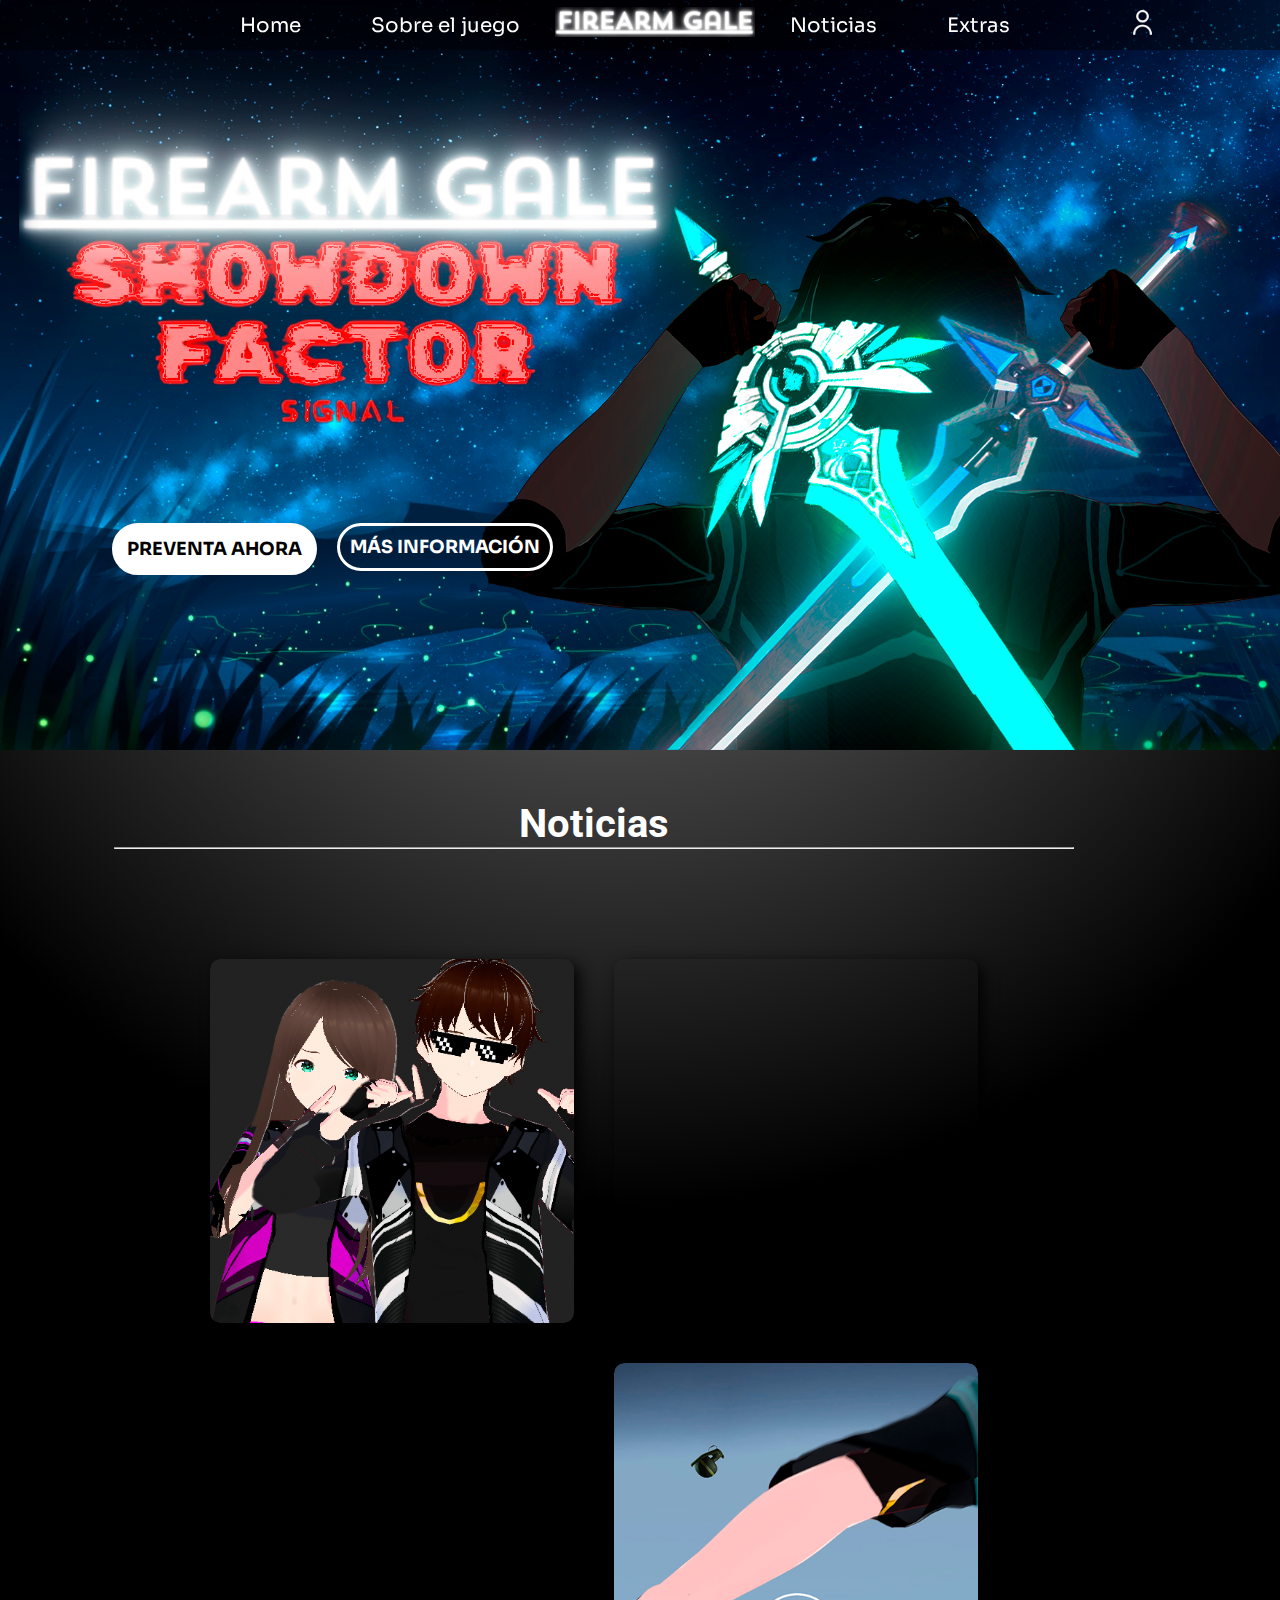
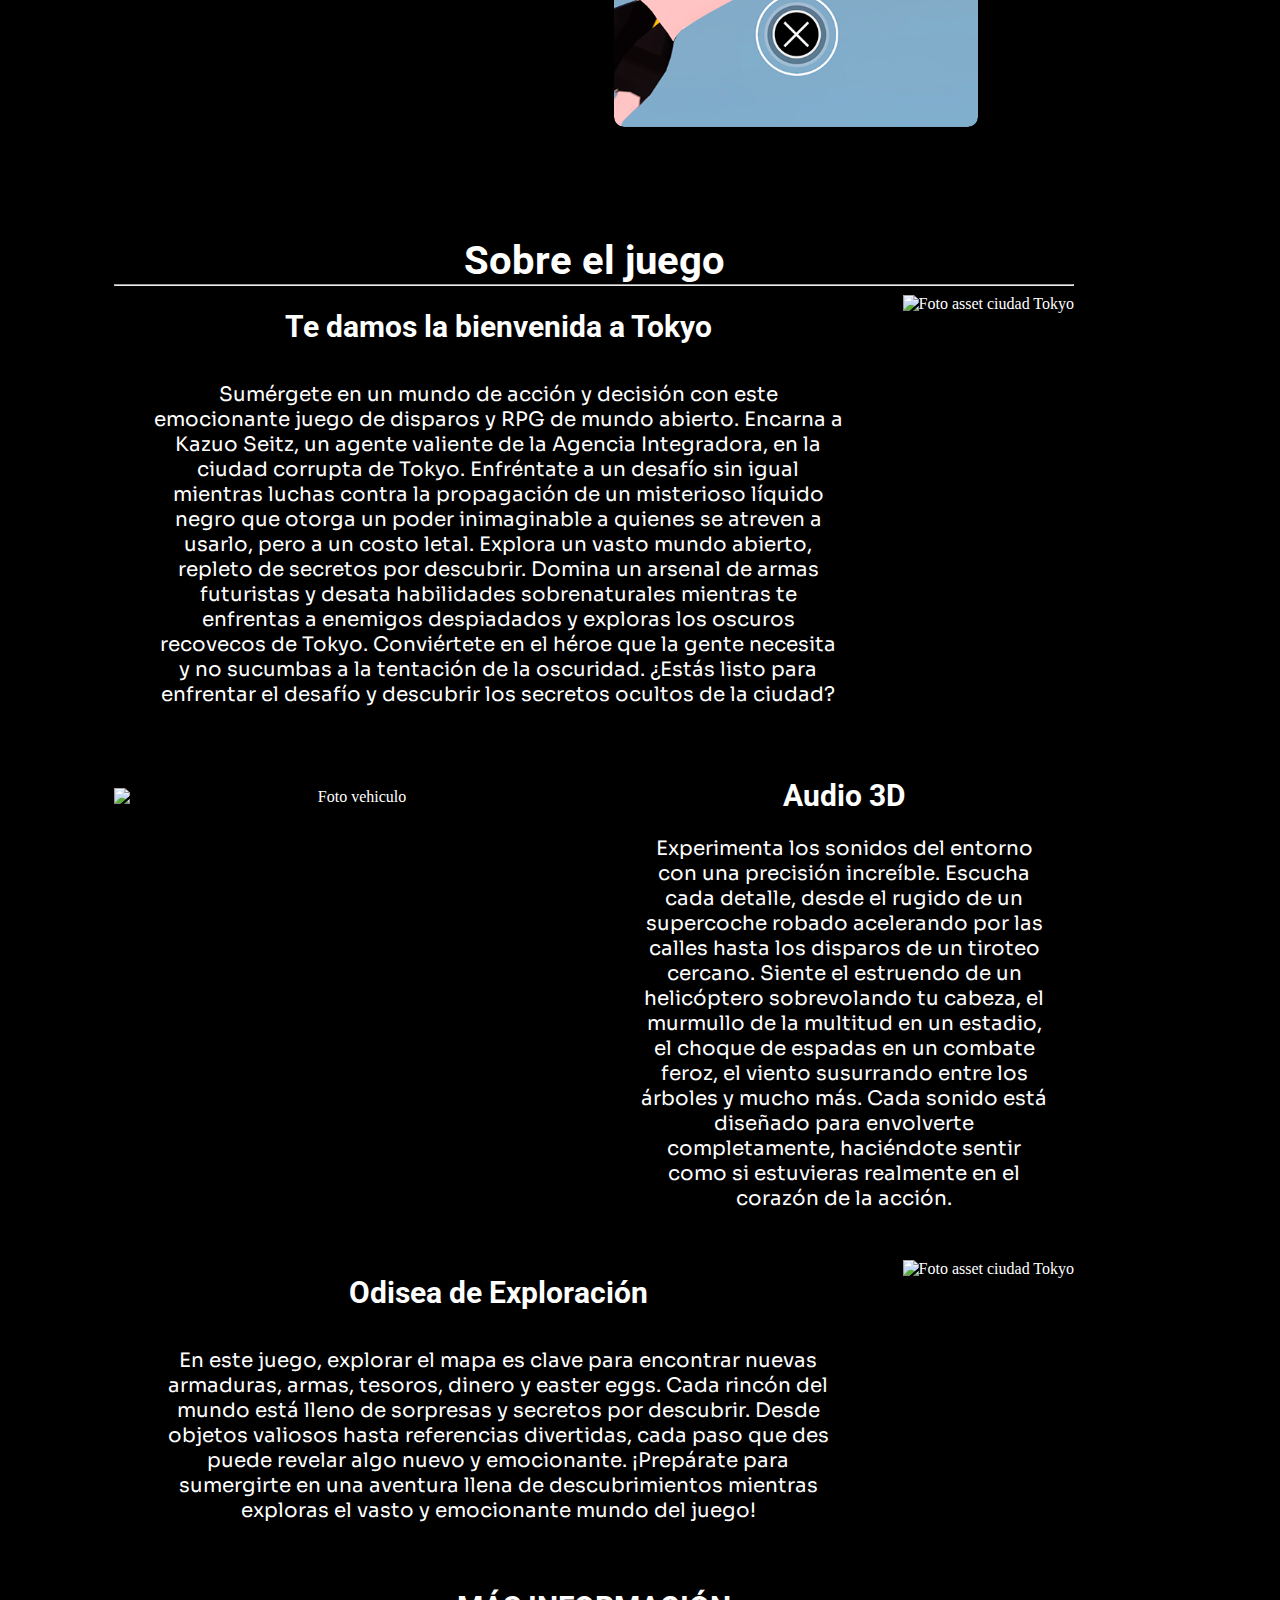
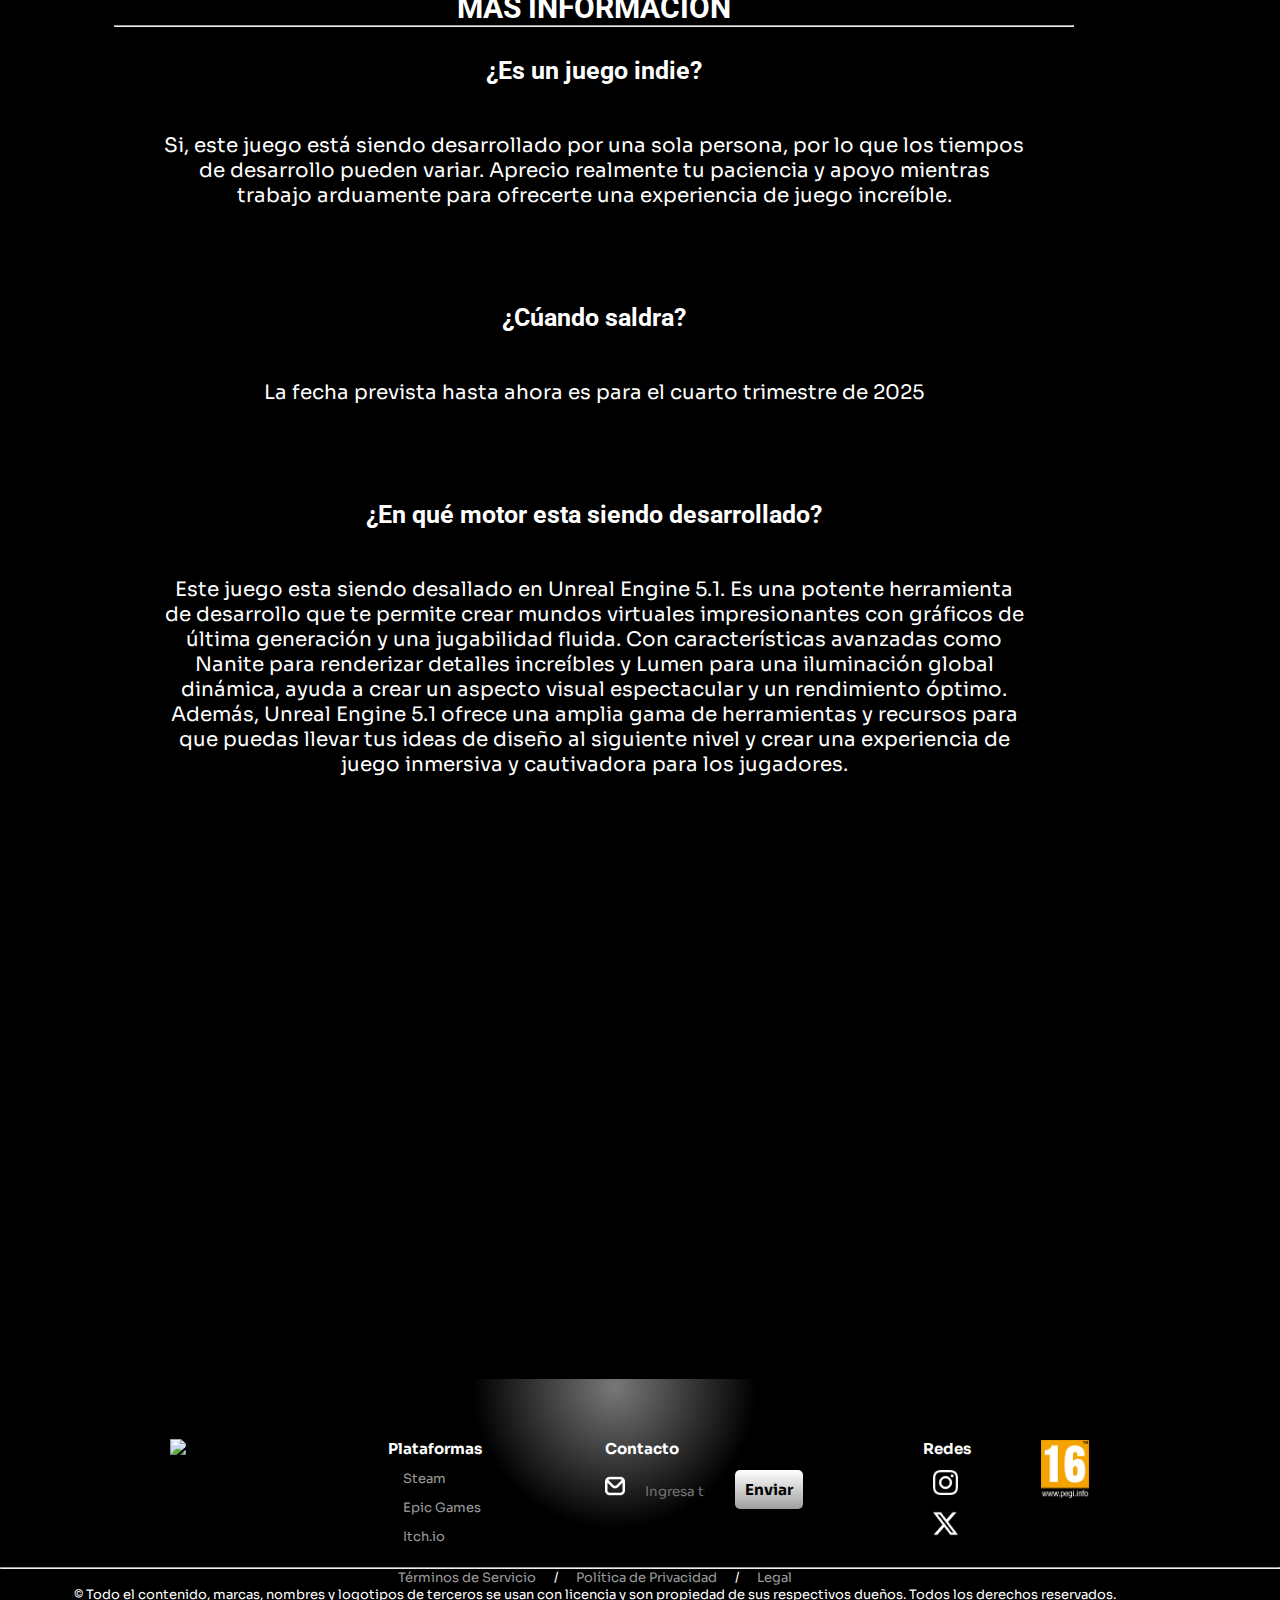
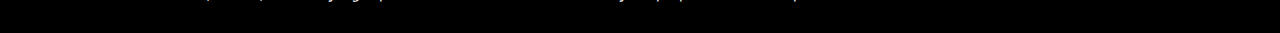
==== TP Proyecto propio/index.html @ e1cb28d4 "Solucion de errores 2" ====
<!DOCTYPE html>
<html lang="en">
<head>
    <meta charset="UTF-8">
    <meta name="viewport" content="width=device-width, initial-scale=1.0">
    <title>Home</title>
    <link rel="stylesheet" href="style.css">
    <script src="script.js"></script>
</head>
<body>
    <header>
        <nav>
            <ul id="navegacion">
                <li class="mid"><a href=index.html#Presentacion>Home</a></li>
                <li class="mid"><a href=index.html#About>Sobre el juego</a></li>
                <li><img id="logo" src="assets/images/logo.png" alt="Logo"></li>
                <li class="mid"><a href=index.html#noticias>Noticias</a></li>
                <li class="mid"><a href="extras.html" target="_blank">Extras</a></li>
                <li class="iconmid"><a href="login.html"><img class="icons" src="assets/images/iconos/usuario.png" alt=""></a></li>
            </ul>
        </nav>
    </header>
    <main>
        <section id="Presentacion">
            <ul id="DescargarMasinfo">
                <li><a id="Descargar" href="" >PREVENTA AHORA</a></li>
                <li><a id="Masinfo" href="#moreinfo" >MÁS INFORMACIÓN</a></li>
            </ul>
        </section>
        <section id="noticias">
            <div>
                <h2>Noticias</h2>
                <hr>
                <div id="contenedorNoticias">
                    <div class="borde">
                        <div class="area_noticia">
                            <article class="tarjeta">
                                <img class="imagennoticia" src="/TP Proyecto propio/assets/images/a2.jpg" alt="">
                                <div class="overlay">
                                    <h6 class ="fecha">Fecha: 18/06/2024</h6>
                                    <h4>PREVENTA ACTIVA</h4>
                                    <p class="parrafonoticia">¡La preventa ya está activa! Al reservar, obtienes trajes (Para ti y para tu compañera) y emotes exclusivos que solo estarán disponibles en esta fase. Además, podrás jugar una semana antes del lanzamiento oficial del juego y disfrutar del modo online una semana antes que todos. ¡No te pierdas esta oportunidad única!</p>
                                </div>
                            </article>
                            <article class="tarjeta">
                                <img class="imagennoticia" src="https://dev.epicgames.com/community/api/documentation/image/meta_tag?path=en-us/uefn/launching-in-unreal-editor-for-fortnite&application_version=1.0" alt="">
                                <div class="overlay">
                                    <h6 class ="fecha">Fecha: 15/01/2024</h6>
                                    <h4>Corrección de Bugs</h4>
                                    <p class="parrafonoticia">Problema al Esconderse: Se solucionó un error que impedía apuntar y disparar mientras el personaje estaba escondido.</p>
                                </div>
                            </article>
                            <article class="tarjeta">
                                <img class="imagennoticia" src="https://dev.epicgames.com/community/api/documentation/image/meta_tag?path=en-us/uefn/launching-in-unreal-editor-for-fortnite&application_version=1.0" alt="">
                                <div class="overlay">
                                    <h6 class ="fecha">Fecha: 15/01/2024</h6>
                                    <h4>Corrección de Bugs</h4>
                                    <p class="parrafonoticia">Animaciones al Colgarse: Se corrigió un problema en las animaciones que ocurría cuando el personaje intentaba colgarse de una barra, asegurando que ahora se agarre correctamente.</p>
                                </div>
                            </article>
                            <article class="tarjeta">
                                <img class="imagennoticia" src="/TP Proyecto propio/assets/images/a1.jpg" alt="">
                                <div class="overlay">
                                    <h6 class ="fecha">Fecha: 25/10/2023</h6>
                                    <h4>Introducción de Quick Time Events</h4>
                                    <p class="parrafonoticia">Se incorporo el sistema de Quick Time Events (QTE). Este nuevo sistema desafiará a los jugadores a reaccionar rápidamente a eventos en pantalla, proporcionando una experiencia más dinámica y emocionante</p>
                                </div>
                            </article>
                        </div>
                    </div>
                </div>
            </div>
        </section>
        <section id="About">
            <h2>Sobre el juego</h2>
            <hr>
            <div class="infojuego">
                <img class="imgabout" src="/assets/images/ciudad 1.jpg" alt="Foto asset ciudad Tokyo">
                <div class="textabout">
                    <h3>Te damos la bienvenida a Tokyo</h3>
                    <p class="parrafoabout">Sumérgete en un mundo de acción y decisión con este emocionante juego de disparos y RPG de mundo abierto. 
                        Encarna a Kazuo Seitz, un agente valiente de la Agencia Integradora, en la ciudad corrupta de Tokyo.
                        Enfréntate a un desafío sin igual mientras luchas contra la propagación de un misterioso líquido negro que otorga un poder inimaginable a quienes se atreven a usarlo, pero a un costo letal. Explora un vasto mundo abierto, repleto de secretos por descubrir.
                        Domina un arsenal de armas futuristas y desata habilidades sobrenaturales mientras te enfrentas a enemigos despiadados y exploras los oscuros recovecos de Tokyo.
                        Conviértete en el héroe que la gente necesita y no sucumbas a la tentación de la oscuridad. ¿Estás listo para enfrentar el desafío y descubrir los secretos ocultos de la ciudad?</p>
                </div>
            </div>
            <br>
            <div class="infojuego">
                <img class="imgabout2" src="/assets/images/vehiculo.png" alt="Foto vehiculo">
                <div class="textabout2">
                    <h3>Audio 3D</h3>
                    <p class="parrafoabout2">Experimenta los sonidos del entorno con una precisión increíble. Escucha cada detalle, desde el rugido de un 
                        supercoche robado acelerando por las calles hasta los disparos de un tiroteo cercano. Siente el estruendo de un helicóptero 
                        sobrevolando tu cabeza, el murmullo de la multitud en un estadio, el choque de espadas en un combate feroz, el viento susurrando 
                        entre los árboles y mucho más. Cada sonido está diseñado para envolverte completamente, haciéndote sentir como si estuvieras 
                        realmente en el corazón de la acción.
                    </p>
                </div>
            </div>
            <br>
            <div class="infojuego">
                <img class="imgabout" src="/assets/images/ciudad 3.jpg" alt="Foto asset ciudad Tokyo">
                <div class="textabout">
                    <h3>Odisea de Exploración</h3>
                    <p class="parrafoabout">En este juego, explorar el mapa es clave para encontrar nuevas armaduras, armas, tesoros, dinero y easter eggs. 
                        Cada rincón del mundo está lleno de sorpresas y secretos por descubrir. Desde objetos valiosos hasta referencias divertidas, cada 
                        paso que des puede revelar algo nuevo y emocionante. ¡Prepárate para sumergirte en una aventura llena de descubrimientos mientras 
                        exploras el vasto y emocionante mundo del juego!</p>
                </div>
            </div>

            <div id="moreinfo">
                <h3>MÁS INFORMACIÓN</h3>
                <hr>
                <h4 class="h4about">¿Es un juego indie?</h4>
                <p class="parrafoabout">Si, este juego está siendo desarrollado por una sola persona, por lo que los tiempos de desarrollo pueden variar. 
                    Aprecio realmente tu paciencia y apoyo mientras trabajo arduamente para ofrecerte una experiencia de juego increíble.</p>
                <br>
                <h4 class="h4about">¿Cúando saldra?</h4>
                <p class="parrafoabout">La fecha prevista hasta ahora es para el cuarto trimestre de 2025</p>
                <br>
                <h4 class="h4about">¿En qué motor esta siendo desarrollado?</h4>
                <p class="parrafoabout">Este juego esta siendo desallado en Unreal Engine 5.1. Es una potente herramienta de desarrollo que 
                    te permite crear mundos virtuales impresionantes con gráficos de última generación y una jugabilidad fluida. Con características 
                    avanzadas como Nanite para renderizar detalles increíbles y Lumen para una iluminación global dinámica, ayuda a crear 
                    un aspecto visual espectacular y un rendimiento óptimo. Además, Unreal Engine 5.1 ofrece una amplia gama de herramientas y 
                    recursos para que puedas llevar tus ideas de diseño al siguiente nivel y crear una experiencia de juego inmersiva y cautivadora 
                    para los jugadores.
                </p>
                <iframe width="1000" height="500" src="https://www.youtube.com/embed/TBtTIaq_4AE?si=KAbHtKYn0ULtM_JH" title="YouTube video player" frameborder="0" allow="accelerometer; autoplay; clipboard-write; encrypted-media; gyroscope; picture-in-picture; web-share" referrerpolicy="strict-origin-when-cross-origin" allowfullscreen></iframe>
            </div>
        </section>
    </main>
    
    <footer>
        <div class="fila">
            <div class="col">
                <img src="assets/images/logo2.png" id="logofoot">
            </div>
            <div class="col">                
                <ul id="plataformasfooter">
                    <li class="plataformas"><h5>Plataformas</h5></li>
                    <li class="plataformas"><a class="Tf" href="">Steam</a></li>
                    <li class="plataformas"><a class="Tf" href="">Epic Games</a></li>
                    <li class="plataformas"><a class="Tf" href="">Itch.io</a></li>
                </ul>
            </div>
            <div class="col">
                <h5>Contacto</h5>
                <form id="contacto">
                    <img class="iconemail" src="assets/images/iconos/envelope.png" alt="">
                    <input type="email" id="emailfooter" placeholder="Ingresa tu correo">
                    <button type="submit">Enviar</button>
                </form>
            </div>
            <div class="col">
                <ul id="colredes">
                    <li class="redes"><h5>Redes</h5></li>
                    <li class="redes"><a class="linkRed" target="_blank" href="https://www.instagram.com/firearmshowdownfactor/"><img class="icons" src="assets/images/iconos/instagram.png" alt=""></a></li>
                    <li class="redes"><a class="linkRed" target="_blank" href="https://x.com/FirearmSFactor"><img class="icons" src="assets/images/iconos/twitter-alt.png" alt=""></a></li>
                </ul>
            </div>
            <div class="col">
                <img src="assets/images/PEGI_16.png" id="pegi">
            </div>
        </div>
        <hr>
        <div id="copyright">
            <p><a class="TC" href="">Términos de Servicio</a> / <a class="TC" href="">Política de Privacidad</a> / <a class="TC" href="">Legal</a></p>
            <p>© Todo el contenido, marcas, nombres y logotipos de terceros se usan con licencia y son propiedad de sus respectivos dueños. Todos los derechos reservados.</p>
        </div>
    </footer>
</body>
</html>
---- TP Proyecto propio/style.css ----
/* Index */

@import url('https://fonts.googleapis.com/css2?family=Sora:wght@100..800&display=swap');
@import url('https://fonts.googleapis.com/css2?family=Roboto:ital,wght@0,100;0,300;0,400;0,500;0,700;0,900;1,100;1,300;1,400;1,500;1,700;1,900&display=swap');

*{
    margin: 0;
    padding: 0;
    box-sizing: border-box;
}

header {
    width: 100%;
    height: 50px;
    background-color: rgba(0, 0, 0, 0.447);
    top: 0;
    left: 0;
    justify-content: center;
    align-items: center;
    position: fixed;
    display: flex;
    z-index: 100000;
}

body {
    background-color: black;
}

main {
    background: radial-gradient(circle at 48% 8%, rgb(120, 120, 120) 0%, rgba(0, 0, 0, 0.5) 20%);
}

footer {
    width: 100%;
    position: absolute;
    bottom: 1;
    left: 0;
    background: radial-gradient(circle at 48% 3%, rgb(120, 120, 120) 0%, rgb(0, 0, 0) 20%);
    color: white;
    padding: 50px 0px 30px 0px;
    font-size: 13px;
    font-family: "Sora", sans-serif;
}

nav {
    color: white;
    font-size: 20px;
    font-family: "Sora", sans-serif;
    display: flex;
    position: absolute;
    left: 16%;
}

a {
    color: white;
    text-decoration: none;
    margin: 0 15px;
}

header.scrolled {
    border-bottom: 2px solid white; /* Línea blanca que aparece al hacer scroll */
}

h2 {
    color: white;
    text-align: Center;
    font-size: 40px;
    font-family: "Roboto", sans-serif;
}

h3 {
    color: white;
    font-size: 30px;
    text-align: Center;
    font-family: "Roboto", sans-serif;
    margin-top: 3%;
}

h4 {
    color: white;
    text-align: Center;
    font-family: "Roboto", sans-serif;
    margin-top: 3%;
    font-size: 20px;
}

h5 {
    font-size: 15px;
}

h6 {
    color: white;
    text-align: left;
    padding-left: 17%;
    margin: 10px 0;
}

.h4about {
    color: white;
    text-align: Center;
    font-family: "Roboto", sans-serif;
    margin-top: 3%;
    font-size: 25px;
}

#navegacion {
    list-style: none;
    display: flex;
    justify-content: center;
    align-items: center;
}

#Presentacion {
    background-image: url(assets/images/portada.png);
    background-size: cover;
    background-position: center;
    background-repeat: no-repeat;
    width: 100%;
    height: 750px;
    display: flex;
    justify-content: center;
    align-items: center;
    position: relative;
}

#DescargarMasinfo {
    list-style: none;
    position: absolute;
    bottom: 22%;
    left: 8%;
    display: flex;
}

#Descargar, #Masinfo {
    display: block;
    text-decoration: none;
    border-radius: 35px;
    padding: 13px 10px;
    font-size: 18px;
    font-weight: bold;
    font-family: "Sora", sans-serif;
}

#Descargar {
    color: black;
    background: white;
    border: white solid 5px;
}

#Masinfo {
    color: rgb(255, 255, 255);
    border: white solid 3px;
}

#ContenedorDeNoticias {
    overflow: auto;
    background-color: rgba(0, 0, 0, 0);
    display: flex;
    justify-content: center;
    align-items: center;
}

#noticias, #About {
    padding-left: 5%;
    width: 80%;
    margin: 50px;
    height: auto;
    color: white;
    text-align: center;
}

#selecfooter {
    display: flex;
    width: 100%;
    height: 30%;
    justify-content: center;
    margin-top: 3%;
}

#redes {
    width: 40%;
    display: flex;
    flex-direction: column;
}

#copyright {
    width: 90%;
    padding-left: 3%;
    text-align: center;
}

#textocopyright {
    color: rgba(255, 255, 255, 0.615);
    font-size: 13px;
    font-family: "Sora", sans-serif;
    text-align: center;
}

#logo {
    width: 200px;
    height: auto;
    margin: 0 auto;
}

#pegi {
    width: 50px;
    height: auto;
    margin: 0 auto;
}

#logofoot  {
    width: 150px;
    height: auto;
}

#contacto {
    display: flex;
    align-items: center;
    justify-content: space-between;
    border-bottom: 1x solid white;
    margin-bottom: 30px;
}

#emailfooter {
    background: none;
    border: none;
    outline: none;
    color: white;
}

#colredes {
    margin-left: 100px;
}

.Iconsheader {
    text-decoration: none;
}

.infojuego {
    display: grid;
    grid-template-columns: repeat(auto-fit, minmax(50%, 1fr));
    gap: 20px;
}

.mid:hover {
    font-weight: bold;
}

.linkRed {
    margin: 10px;
}

.TC, .Tf {
    text-decoration: none;
    color: white;
    color: rgba(255, 255, 255, 0.615);
}

.fecha{
    font-family: "Sora", sans-serif;
    font-size: 13px;
    padding-left: 10px;
}

.imgabout {
    margin-top: 5%;
    width: 100%;
    height: auto;
    grid-column: 2;
    grid-row: 1;
}

.textabout {
    display: grid;
    justify-items: center; /* Centrar todos los elementos horizontalmente */
    align-items: center;   /* Centrar todos los elementos verticalmente */
    grid-column: 1;
    grid-row: 1;
}

.parrafoabout{
    color: white;
    font-size: 20px;
    font-family: "Sora", sans-serif;
    padding: 5%;
}

.imgabout2 {
    margin-top: 5%;
    width: 100%;
    height: auto;
    grid-column: 1;
    grid-row: 1;
}

.textabout2 {
    grid-column: 2;
    grid-row: 1;
}

.parrafoabout2 {
    color: white;
    font-size: 20px;
    font-family: "Sora", sans-serif;
    padding: 5%;
    grid-column: 2;
    grid-row: 1;
}

.icons {
    width: 25px;
}

.icons:hover {
    width: 27px;
}

.Iconsheader {
    display: flex;
    position: absolute;
    left: 110%;
    margin-top: 1%;
}   

.plataformas , .redes {
    list-style: none;
    margin-bottom: 12px;
}

.fila {
    width: 85%;
    margin-left: 160px;
    display: flex;
    justify-content: center;
    align-items: space-between;
}

.col {
    flex-basis: 25%;
    padding: 10px;
    align-items: center; /* Alinea los elementos al centro si es necesario */
}

.iconemail {
    width: 20px;
    height: auto;
}

.mid , .iconmid , #Descargar , #Masinfo  {
    display: inline-block;
    margin: 10px;
    padding: 10px;
}

.iconmid {
    margin-left: 60px;
}

/* Login */

label,input{
    display: inline-block;
    width: 90%;
    height: auto;
    font-family: "Sora", sans-serif;
    background-color: rgba(0, 0, 0, 0);
}

input{
    border: 2px solid white;
    border-radius: 5px;
    margin-top: 5%;
    width: 100%;
    height: 40px;
    color: white;
    padding-left: 10%;
}

button{
    width: 70%;
    margin-top: 6%;
    margin-bottom: 3%;
    font-family: "Sora", sans-serif;
    font-size: 15px;
    font-weight: bold;
    background: linear-gradient(rgb(255, 255, 255), rgba(255, 255, 255, 0.629));
    border: none;
    border-radius: 5px;
    padding: 10px;
    margin-left: 15%;
}

#boton {
    display: flex;
    justify-content: center;
    align-items: center;
}

#Usu, #Email, #Contra, #NombreApellido {
    padding-bottom: 7%;
}

#fondologin{
    background-color: rgba(0, 0, 0, 0.384);
    margin-top: 3%;
    width: 50%;
    height: 600px;
    max-height: 870px;
    color: white;
    font-family: "Sora", sans-serif;
    font-size: 20px;
    display: flex;
    flex-direction: column;
    align-items: center;
    justify-content: center;
}

#ErrorUsuario , #ErrorContrasenia,  #ErrorEmail , #ErrorName {
    color: red;
    font-size: 13px;
    display: none;
    margin: 10px;
}

#formulario{    
    width: 60%;
    height: auto;
    padding-bottom: 30px;
    margin: 20px;
}

#Mainlogin {
    background-image: url(assets/images/fondo.png);
    background-size: cover;
    background-position: center;
    background-repeat: no-repeat;
    width: auto;
    height: 700px;
    justify-content: center;
    align-items: center;
    position: relative;
}

.OpcionesIS {
    display: inline-block;
    margin: 3%;
    font-size: 15px;
    justify-content: center;
}

/* Registrarse */

#MainRegister {
    background-image: url(assets/images/fondo.png);
    background-size: cover;
    background-position: center;
    background-repeat: no-repeat;
    width: auto;
    max-height: 860px;
    justify-content: center;
    align-items: center;
    position: relative;
}

#fondoRegistro {
    background-color: rgba(0, 0, 0, 0.547);
    margin-top: 3%;
    width: 50%;
    height: 860px;
    color: white;
    font-family: "Sora", sans-serif;
    font-size: 20px;
    display: flex;
    flex-direction: column;
    align-items: center;
    justify-content: center;
}


/* Extra */

#Presentacion2 {
    background-image: url(/TP\ Proyecto\ propio/assets/images/probar.jpg);
    background-size: cover;
    background-position: center;
    background-repeat: no-repeat;
    width: auto;
    height: 750px;
    display: flex;
    justify-content: center;
    align-items: center;
    position: relative;
}




/* Noticias */

.borde{
    padding: 10px 10%;
}

#contenedorNoticias{
    padding: 50px 0;
}

.area_noticia{
    display: grid;
    grid-template-columns: repeat(auto-fit, minmax(250px, 1fr));
    grid-gap: 40px;
    margin-top: 50px;
}

.tarjeta {
	border-radius: 10px;
	position: relative;
	overflow: hidden;
	box-shadow: 5px 5px 15px rgba(0,0,0,0.9);
}

.imagennoticia{
    width: 100%;
    border-radius: 10px;
    display: block;
    transition: transform 0.5s;
}

.parrafonoticia{
    color: white;
    font-size: 20px;
    font-family: "Sora", sans-serif;
    padding-top: 10px;
}

.overlay {
	width: 100%;
	height: 0;
	background: linear-gradient(transparent,#1c1c1c 58%);
	border-radius: 10px;
	position: absolute;
	left: 0;
	bottom: 0;
	overflow: hidden;
	display: flex;
	align-items: center;
	justify-content: center;
	flex-direction: column;
	padding: 0 40px;
	text-align: center;
	font-size: 14px;
	transition: height 0.5s;
    backdrop-filter: blur(10px);
}

.tarjeta:hover img{
    transform: scale(1.1);
}

.tarjeta:hover .overlay{
    height: 100%;
}
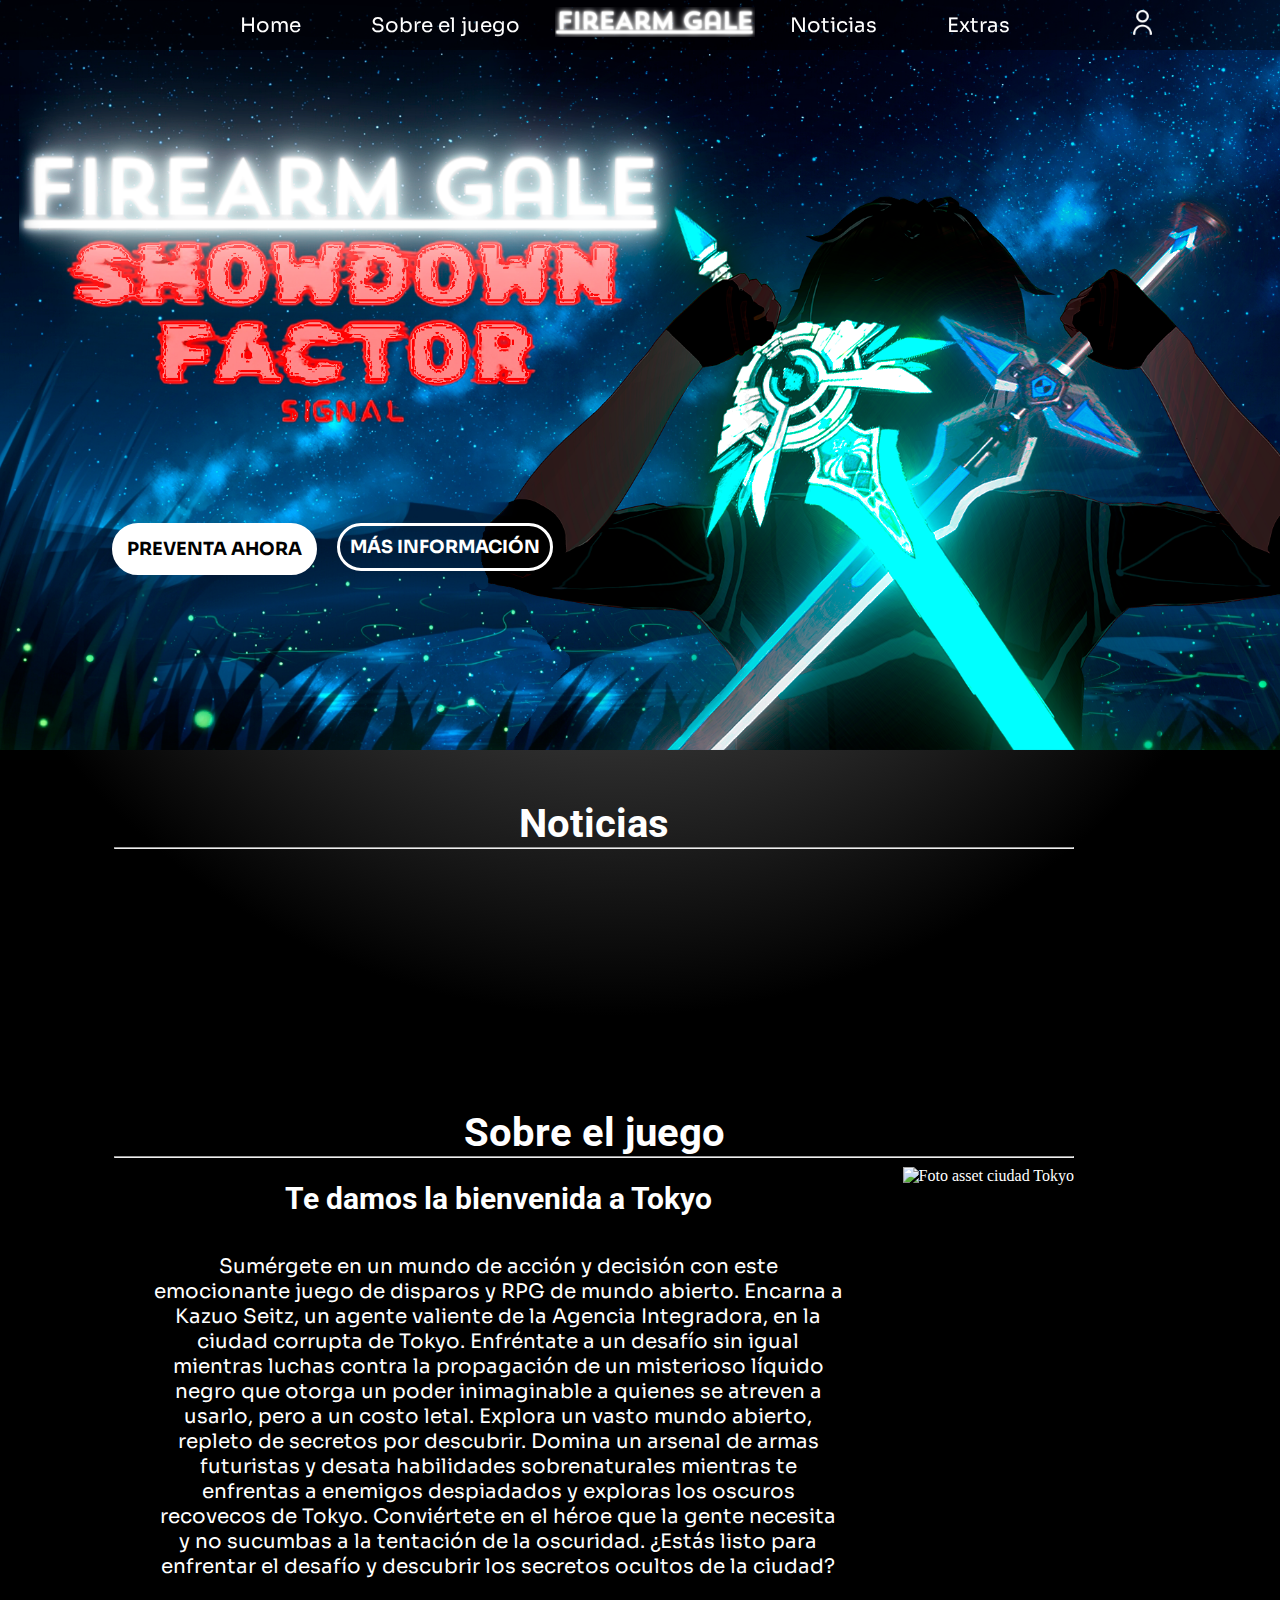
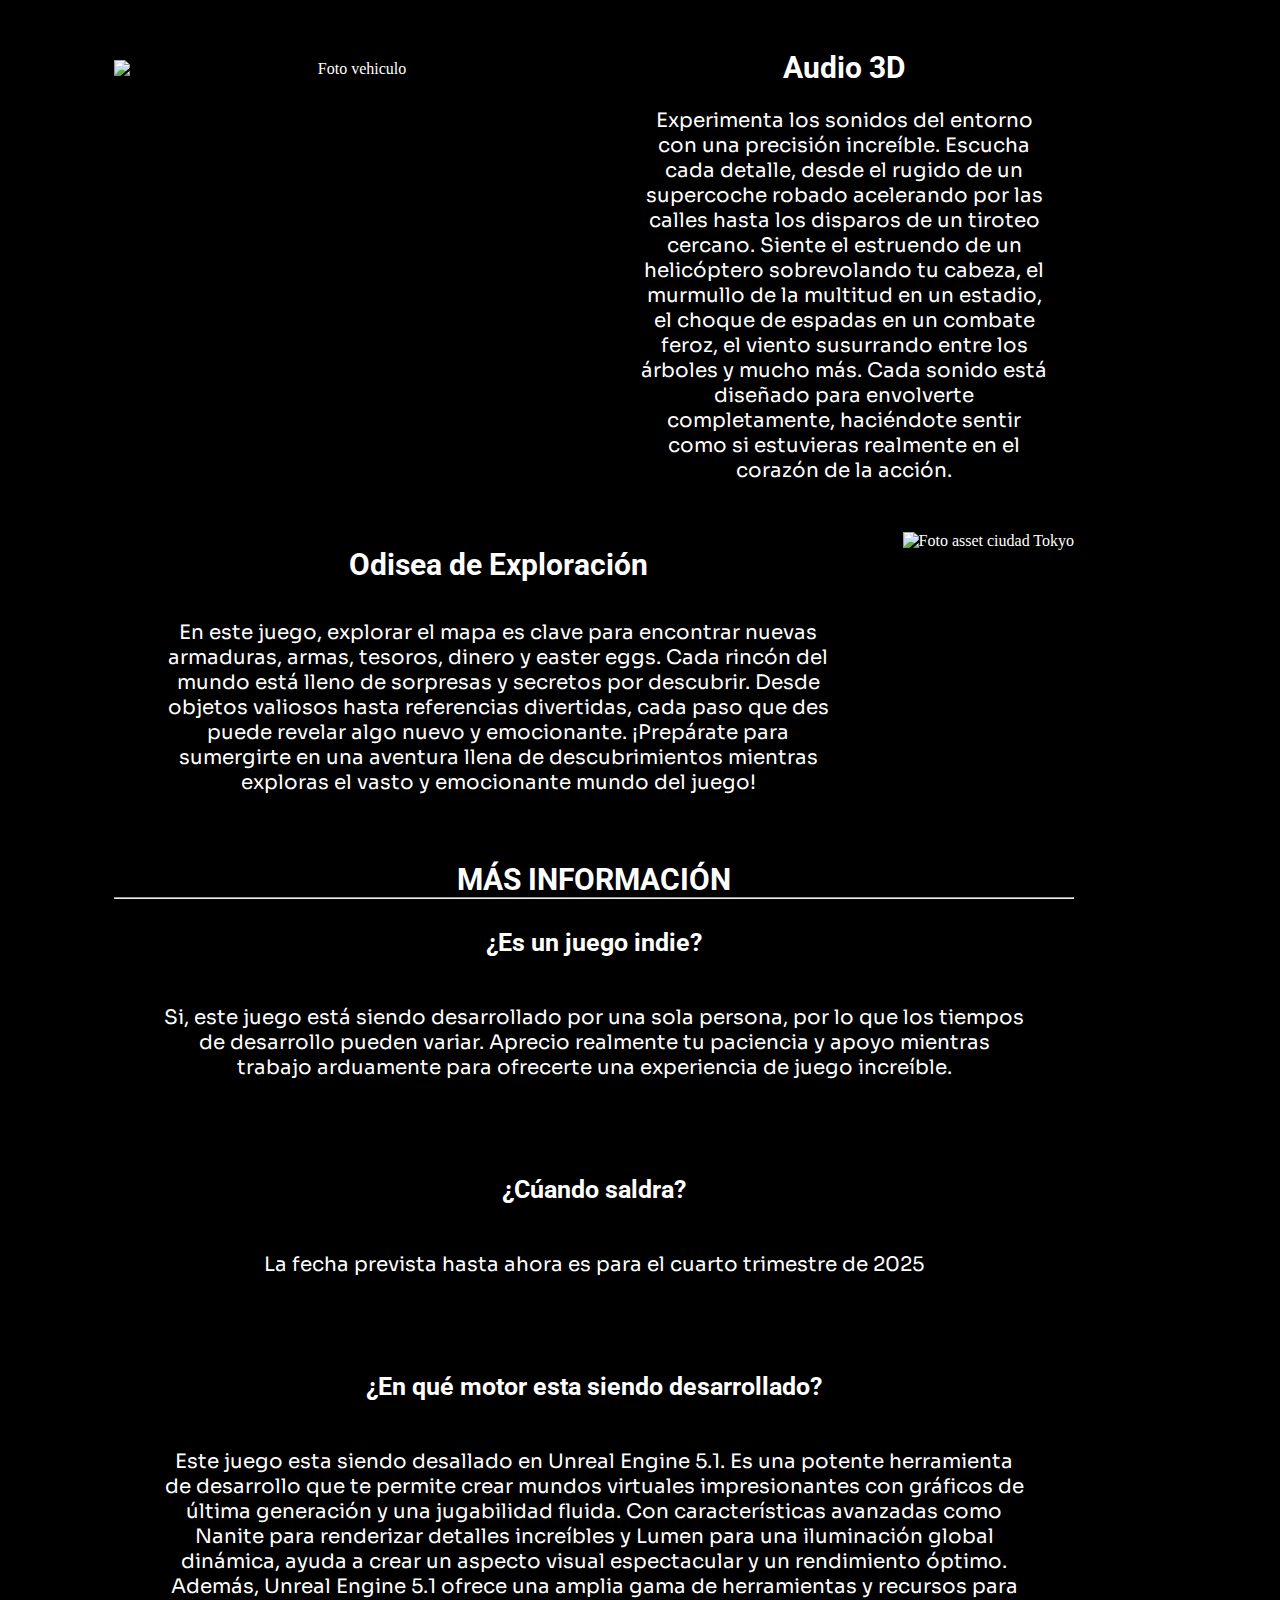
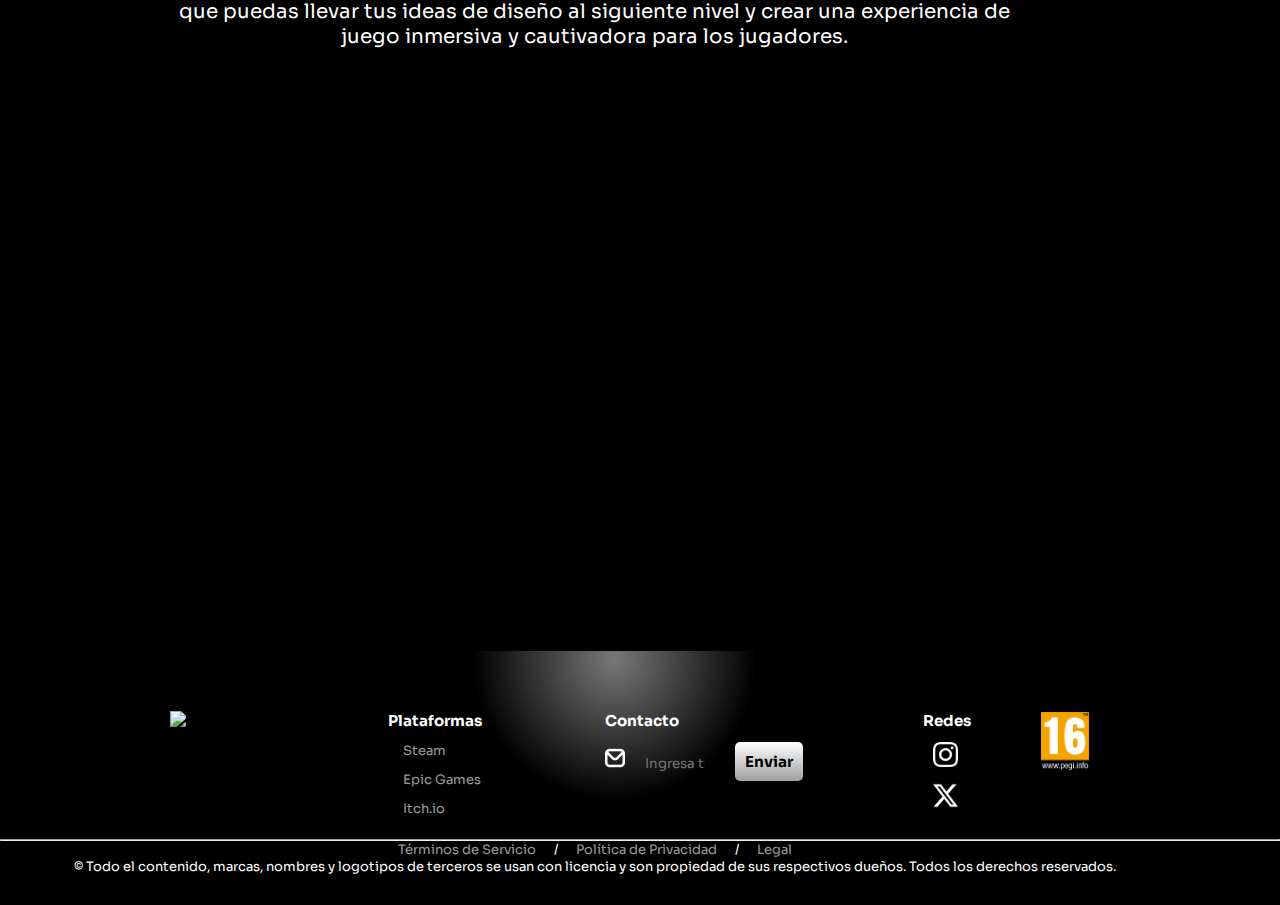
==== commit 295d6fe4: "Solucion de errores 3" ====
--- a/TP Proyecto propio/index.html
+++ b/TP Proyecto propio/index.html
@@ -35,7 +35,7 @@
                     <div class="borde">
                         <div class="area_noticia">
                             <article class="tarjeta">
-                                <img class="imagennoticia" src="/TP Proyecto propio/assets/images/a2.jpg" alt="">
+                                <img class="imagennoticia" src="/assets/images/a2.jpg" alt="">
                                 <div class="overlay">
                                     <h6 class ="fecha">Fecha: 18/06/2024</h6>
                                     <h4>PREVENTA ACTIVA</h4>
@@ -59,7 +59,7 @@
                                 </div>
                             </article>
                             <article class="tarjeta">
-                                <img class="imagennoticia" src="/TP Proyecto propio/assets/images/a1.jpg" alt="">
+                                <img class="imagennoticia" src="/assets/images/a1.jpg" alt="">
                                 <div class="overlay">
                                     <h6 class ="fecha">Fecha: 25/10/2023</h6>
                                     <h4>Introducción de Quick Time Events</h4>
--- a/TP Proyecto propio/style.css
+++ b/TP Proyecto propio/style.css
@@ -480,7 +480,7 @@
 /* Extra */
 
 #Presentacion2 {
-    background-image: url(/TP\ Proyecto\ propio/assets/images/probar.jpg);
+    background-image: url(/assets/images/probar.jpg);
     background-size: cover;
     background-position: center;
     background-repeat: no-repeat;
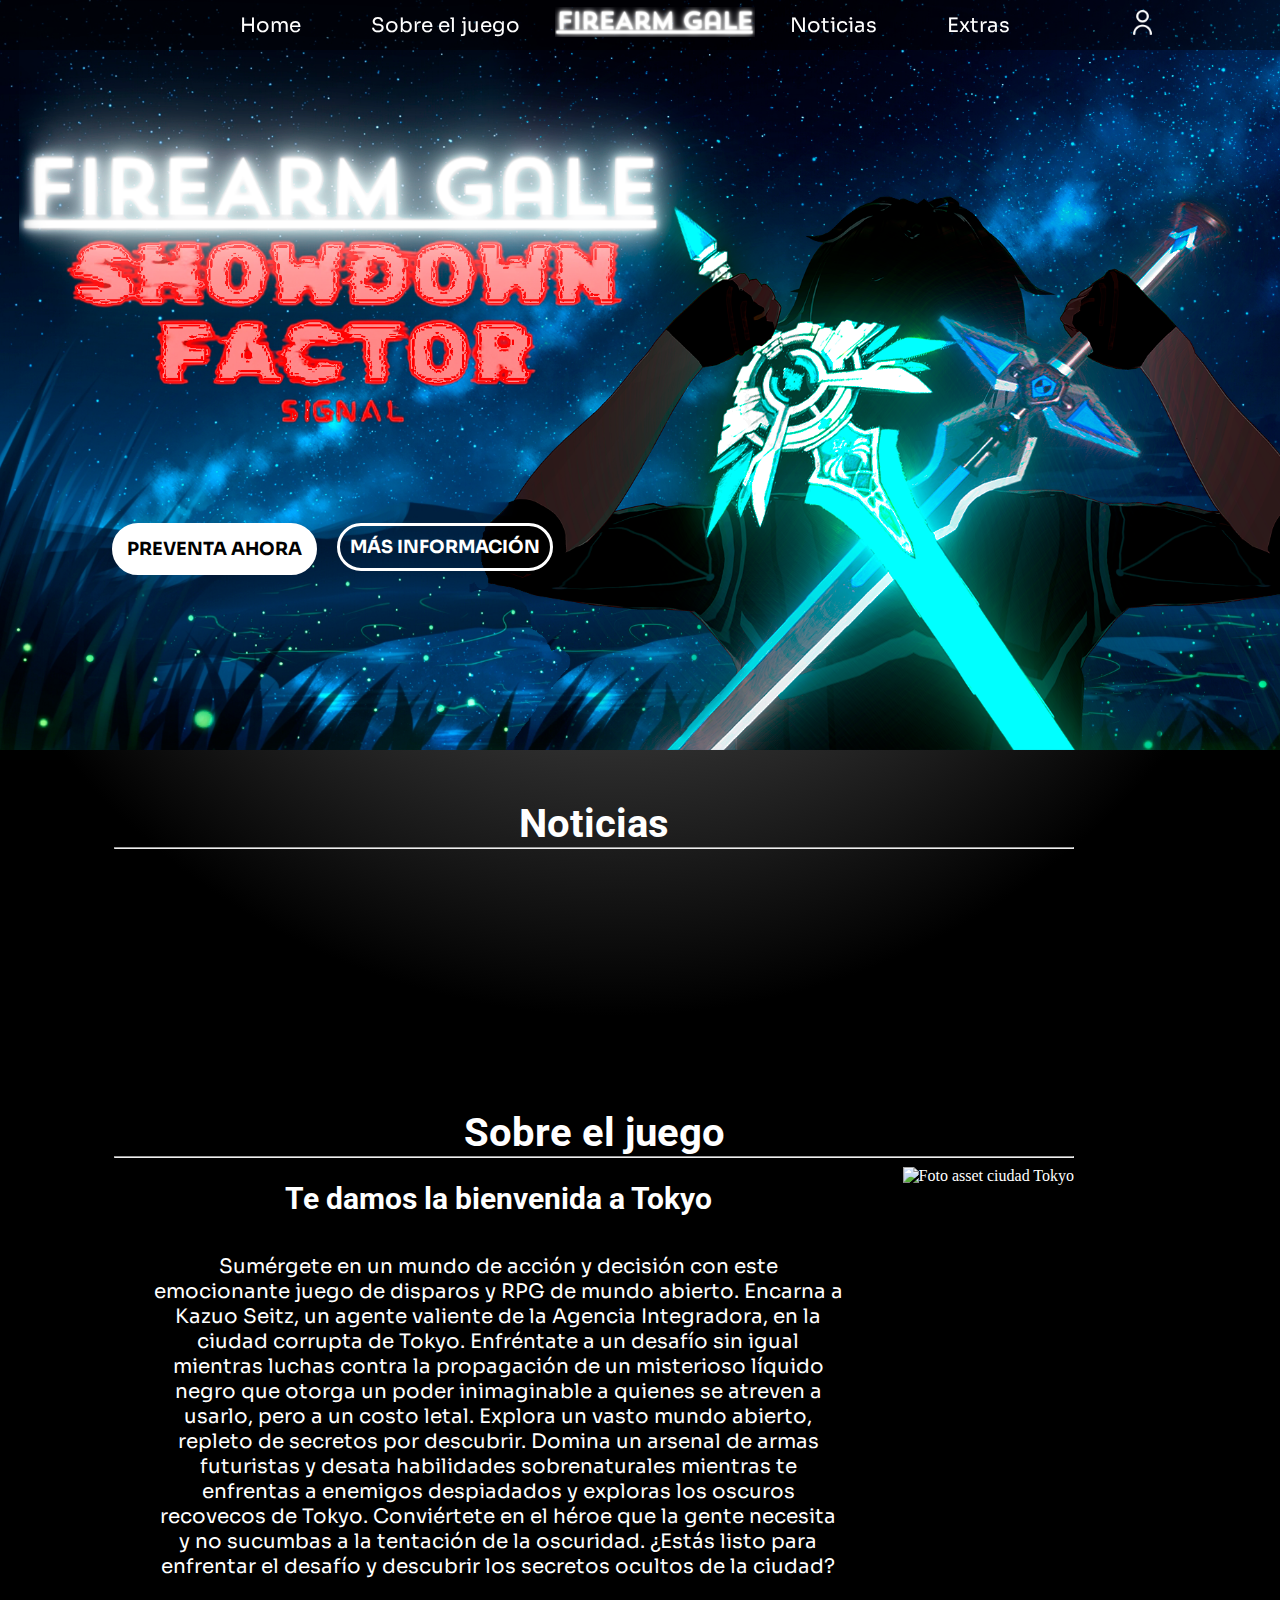
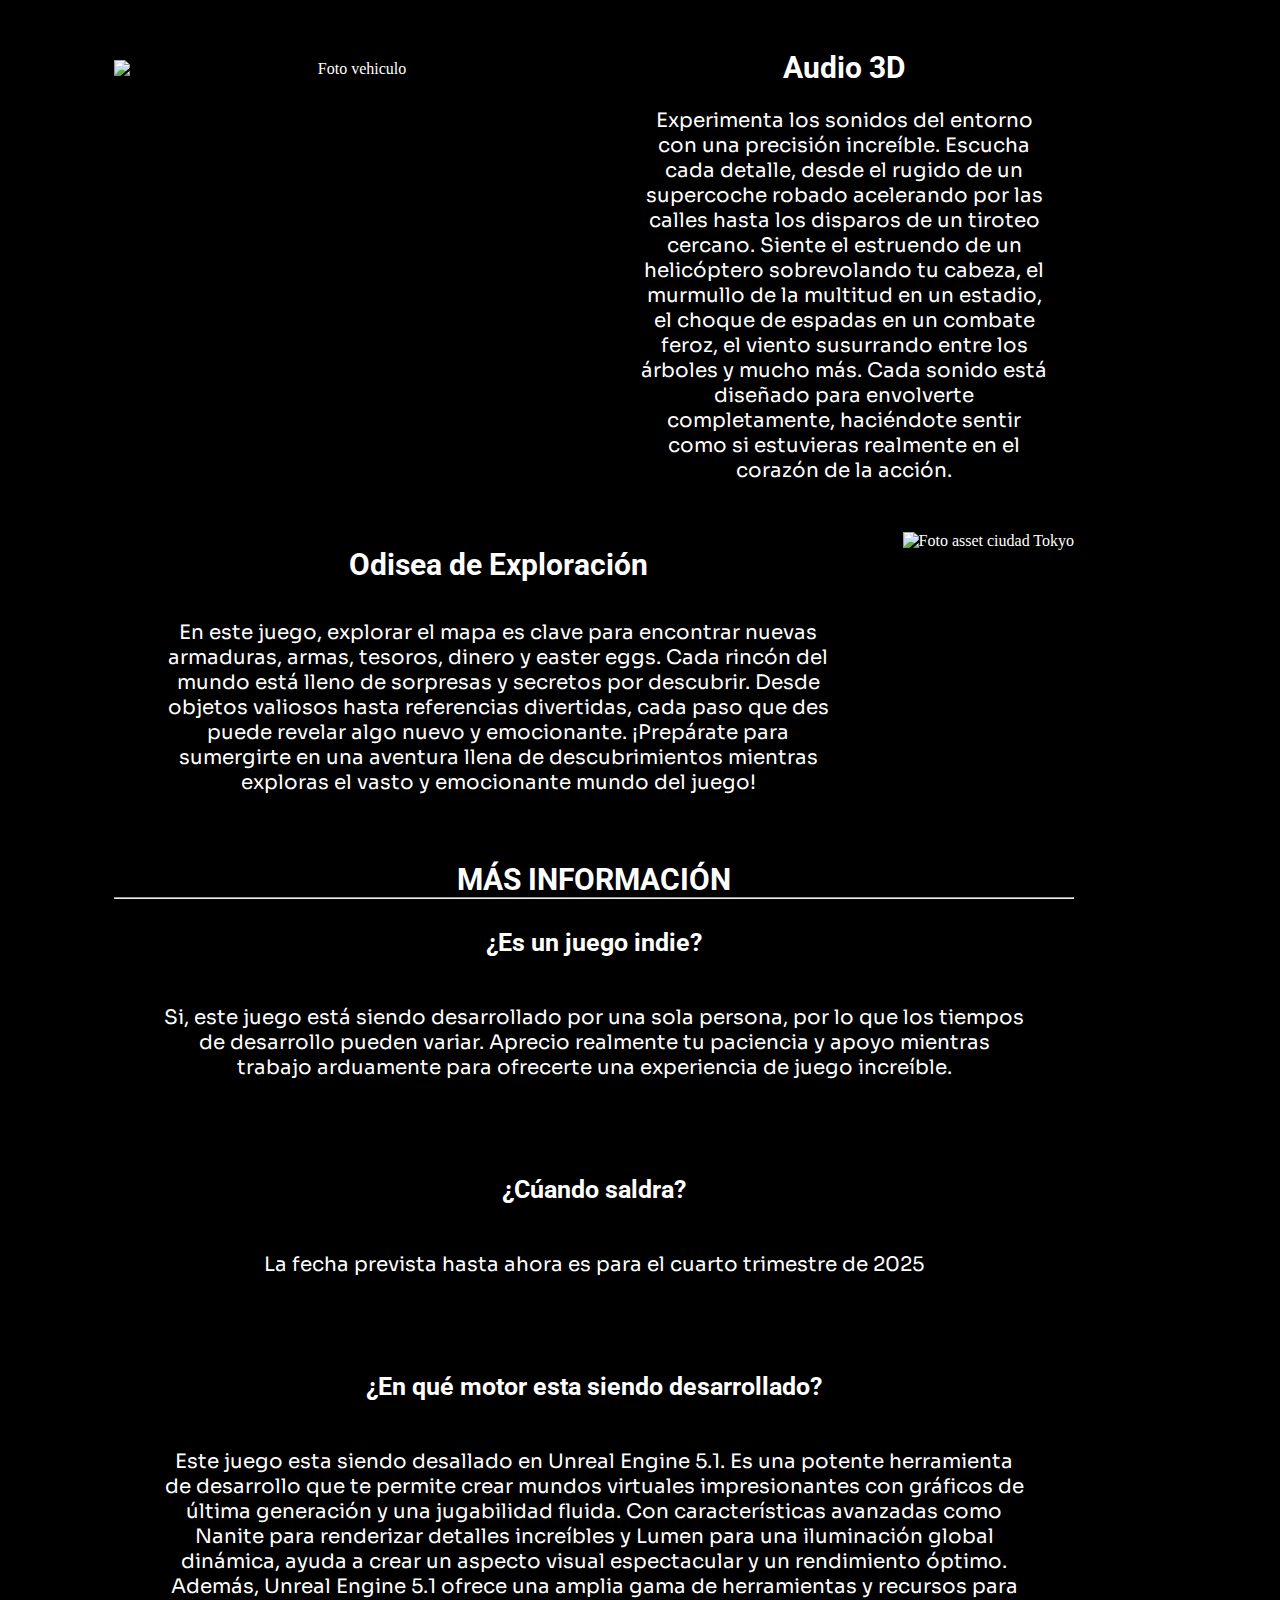
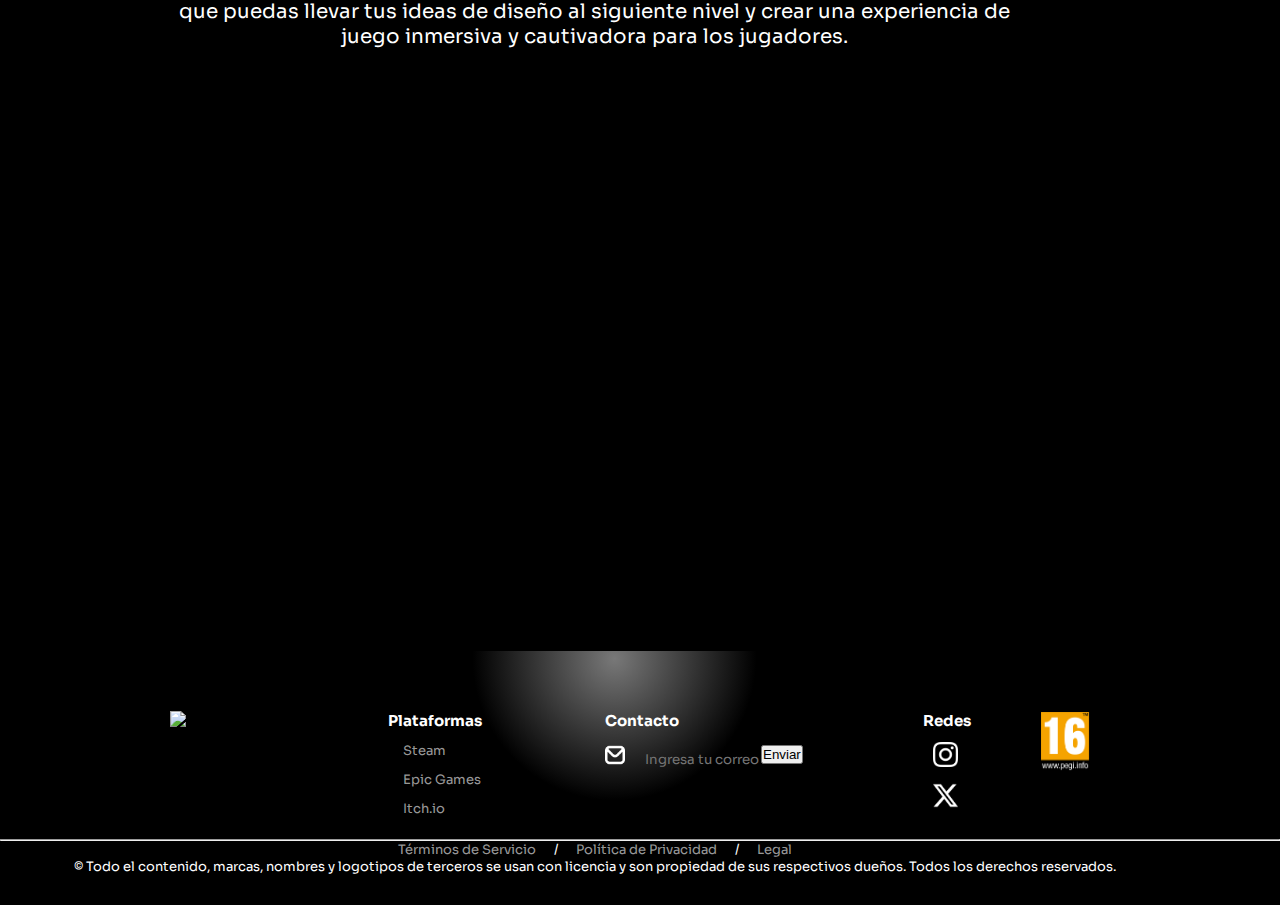
==== commit eac08012: "Actualizacion" ====
--- a/TP Proyecto propio/index.html
+++ b/TP Proyecto propio/index.html
@@ -23,7 +23,7 @@
     <main>
         <section id="Presentacion">
             <ul id="DescargarMasinfo">
-                <li><a id="Descargar" href="" >PREVENTA AHORA</a></li>
+                <li><a id="Descargar" href="SystemPayment.html" >PREVENTA AHORA</a></li>
                 <li><a id="Masinfo" href="#moreinfo" >MÁS INFORMACIÓN</a></li>
             </ul>
         </section>
--- a/TP Proyecto propio/style.css
+++ b/TP Proyecto propio/style.css
@@ -101,6 +101,10 @@
     font-family: "Roboto", sans-serif;
     margin-top: 3%;
     font-size: 25px;
+}
+
+#contenedorNoticias{
+    padding: 50px 0;
 }
 
 #navegacion {
@@ -232,277 +236,8 @@
     margin-left: 100px;
 }
 
-.Iconsheader {
-    text-decoration: none;
-}
-
-.infojuego {
-    display: grid;
-    grid-template-columns: repeat(auto-fit, minmax(50%, 1fr));
-    gap: 20px;
-}
-
-.mid:hover {
-    font-weight: bold;
-}
-
-.linkRed {
-    margin: 10px;
-}
-
-.TC, .Tf {
-    text-decoration: none;
-    color: white;
-    color: rgba(255, 255, 255, 0.615);
-}
-
-.fecha{
-    font-family: "Sora", sans-serif;
-    font-size: 13px;
-    padding-left: 10px;
-}
-
-.imgabout {
-    margin-top: 5%;
-    width: 100%;
-    height: auto;
-    grid-column: 2;
-    grid-row: 1;
-}
-
-.textabout {
-    display: grid;
-    justify-items: center; /* Centrar todos los elementos horizontalmente */
-    align-items: center;   /* Centrar todos los elementos verticalmente */
-    grid-column: 1;
-    grid-row: 1;
-}
-
-.parrafoabout{
-    color: white;
-    font-size: 20px;
-    font-family: "Sora", sans-serif;
-    padding: 5%;
-}
-
-.imgabout2 {
-    margin-top: 5%;
-    width: 100%;
-    height: auto;
-    grid-column: 1;
-    grid-row: 1;
-}
-
-.textabout2 {
-    grid-column: 2;
-    grid-row: 1;
-}
-
-.parrafoabout2 {
-    color: white;
-    font-size: 20px;
-    font-family: "Sora", sans-serif;
-    padding: 5%;
-    grid-column: 2;
-    grid-row: 1;
-}
-
-.icons {
-    width: 25px;
-}
-
-.icons:hover {
-    width: 27px;
-}
-
-.Iconsheader {
-    display: flex;
-    position: absolute;
-    left: 110%;
-    margin-top: 1%;
-}   
-
-.plataformas , .redes {
-    list-style: none;
-    margin-bottom: 12px;
-}
-
-.fila {
-    width: 85%;
-    margin-left: 160px;
-    display: flex;
-    justify-content: center;
-    align-items: space-between;
-}
-
-.col {
-    flex-basis: 25%;
-    padding: 10px;
-    align-items: center; /* Alinea los elementos al centro si es necesario */
-}
-
-.iconemail {
-    width: 20px;
-    height: auto;
-}
-
-.mid , .iconmid , #Descargar , #Masinfo  {
-    display: inline-block;
-    margin: 10px;
-    padding: 10px;
-}
-
-.iconmid {
-    margin-left: 60px;
-}
-
-/* Login */
-
-label,input{
-    display: inline-block;
-    width: 90%;
-    height: auto;
-    font-family: "Sora", sans-serif;
-    background-color: rgba(0, 0, 0, 0);
-}
-
-input{
-    border: 2px solid white;
-    border-radius: 5px;
-    margin-top: 5%;
-    width: 100%;
-    height: 40px;
-    color: white;
-    padding-left: 10%;
-}
-
-button{
-    width: 70%;
-    margin-top: 6%;
-    margin-bottom: 3%;
-    font-family: "Sora", sans-serif;
-    font-size: 15px;
-    font-weight: bold;
-    background: linear-gradient(rgb(255, 255, 255), rgba(255, 255, 255, 0.629));
-    border: none;
-    border-radius: 5px;
-    padding: 10px;
-    margin-left: 15%;
-}
-
-#boton {
-    display: flex;
-    justify-content: center;
-    align-items: center;
-}
-
-#Usu, #Email, #Contra, #NombreApellido {
-    padding-bottom: 7%;
-}
-
-#fondologin{
-    background-color: rgba(0, 0, 0, 0.384);
-    margin-top: 3%;
-    width: 50%;
-    height: 600px;
-    max-height: 870px;
-    color: white;
-    font-family: "Sora", sans-serif;
-    font-size: 20px;
-    display: flex;
-    flex-direction: column;
-    align-items: center;
-    justify-content: center;
-}
-
-#ErrorUsuario , #ErrorContrasenia,  #ErrorEmail , #ErrorName {
-    color: red;
-    font-size: 13px;
-    display: none;
-    margin: 10px;
-}
-
-#formulario{    
-    width: 60%;
-    height: auto;
-    padding-bottom: 30px;
-    margin: 20px;
-}
-
-#Mainlogin {
-    background-image: url(assets/images/fondo.png);
-    background-size: cover;
-    background-position: center;
-    background-repeat: no-repeat;
-    width: auto;
-    height: 700px;
-    justify-content: center;
-    align-items: center;
-    position: relative;
-}
-
-.OpcionesIS {
-    display: inline-block;
-    margin: 3%;
-    font-size: 15px;
-    justify-content: center;
-}
-
-/* Registrarse */
-
-#MainRegister {
-    background-image: url(assets/images/fondo.png);
-    background-size: cover;
-    background-position: center;
-    background-repeat: no-repeat;
-    width: auto;
-    max-height: 860px;
-    justify-content: center;
-    align-items: center;
-    position: relative;
-}
-
-#fondoRegistro {
-    background-color: rgba(0, 0, 0, 0.547);
-    margin-top: 3%;
-    width: 50%;
-    height: 860px;
-    color: white;
-    font-family: "Sora", sans-serif;
-    font-size: 20px;
-    display: flex;
-    flex-direction: column;
-    align-items: center;
-    justify-content: center;
-}
-
-
-/* Extra */
-
-#Presentacion2 {
-    background-image: url(/assets/images/probar.jpg);
-    background-size: cover;
-    background-position: center;
-    background-repeat: no-repeat;
-    width: auto;
-    height: 750px;
-    display: flex;
-    justify-content: center;
-    align-items: center;
-    position: relative;
-}
-
-
-
-
-/* Noticias */
-
 .borde{
     padding: 10px 10%;
-}
-
-#contenedorNoticias{
-    padding: 50px 0;
 }
 
 .area_noticia{
@@ -561,3 +296,352 @@
     height: 100%;
 }
 
+.Iconsheader {
+    text-decoration: none;
+}
+
+.infojuego {
+    display: grid;
+    grid-template-columns: repeat(auto-fit, minmax(50%, 1fr));
+    gap: 20px;
+}
+
+.mid:hover {
+    font-weight: bold;
+}
+
+.linkRed {
+    margin: 10px;
+}
+
+.TC, .Tf {
+    text-decoration: none;
+    color: white;
+    color: rgba(255, 255, 255, 0.615);
+}
+
+.fecha{
+    font-family: "Sora", sans-serif;
+    font-size: 13px;
+    padding-left: 10px;
+}
+
+.imgabout {
+    margin-top: 5%;
+    width: 100%;
+    height: auto;
+    grid-column: 2;
+    grid-row: 1;
+}
+
+.textabout {
+    display: grid;
+    justify-items: center; /* Centrar todos los elementos horizontalmente */
+    align-items: center;   /* Centrar todos los elementos verticalmente */
+    grid-column: 1;
+    grid-row: 1;
+}
+
+.parrafoabout{
+    color: white;
+    font-size: 20px;
+    font-family: "Sora", sans-serif;
+    padding: 5%;
+}
+
+.imgabout2 {
+    margin-top: 5%;
+    width: 100%;
+    height: auto;
+    grid-column: 1;
+    grid-row: 1;
+}
+
+.textabout2 {
+    grid-column: 2;
+    grid-row: 1;
+}
+
+.parrafoabout2 {
+    color: white;
+    font-size: 20px;
+    font-family: "Sora", sans-serif;
+    padding: 5%;
+    grid-column: 2;
+    grid-row: 1;
+}
+
+.icons {
+    width: 25px;
+}
+
+.icons:hover {
+    width: 27px;
+}
+
+.Iconsheader {
+    display: flex;
+    position: absolute;
+    left: 110%;
+    margin-top: 1%;
+}   
+
+.plataformas , .redes {
+    list-style: none;
+    margin-bottom: 12px;
+}
+
+.fila {
+    width: 85%;
+    margin-left: 160px;
+    display: flex;
+    justify-content: center;
+    align-items: space-between;
+}
+
+.col {
+    flex-basis: 25%;
+    padding: 10px;
+    align-items: center; /* Alinea los elementos al centro si es necesario */
+}
+
+.iconemail {
+    width: 20px;
+    height: auto;
+}
+
+.mid , .iconmid , #Descargar , #Masinfo  {
+    display: inline-block;
+    margin: 10px;
+    padding: 10px;
+}
+
+.iconmid {
+    margin-left: 60px;
+}
+
+/* Login */
+
+label,input{
+    display: inline-block;
+    width: 90%;
+    height: auto;
+    font-family: "Sora", sans-serif;
+    background-color: rgba(0, 0, 0, 0);
+}
+
+input{
+    border: 2px solid white;
+    border-radius: 5px;
+    margin-top: 5%;
+    width: 100%;
+    height: 40px;
+    color: white;
+    padding-left: 10%;
+}
+
+#BotonLR{
+    width: 70%;
+    margin-top: 6%;
+    margin-bottom: 3%;
+    font-family: "Sora", sans-serif;
+    font-size: 15px;
+    font-weight: bold;
+    background: linear-gradient(rgb(255, 255, 255), rgba(255, 255, 255, 0.629));
+    border: none;
+    border-radius: 5px;
+    padding: 10px;
+    margin-left: 15%;
+}
+
+#boton {
+    display: flex;
+    justify-content: center;
+    align-items: center;
+}
+
+#Usu, #Email, #Contra, #NombreApellido {
+    padding-bottom: 7%;
+}
+
+#fondologin{
+    background-color: rgba(0, 0, 0, 0.384);
+    margin-top: 3%;
+    width: 50%;
+    height: 600px;
+    max-height: 870px;
+    color: white;
+    font-family: "Sora", sans-serif;
+    font-size: 20px;
+    display: flex;
+    flex-direction: column;
+    align-items: center;
+    justify-content: center;
+}
+
+#ErrorUsuario , #ErrorContrasenia,  #ErrorEmail , #ErrorName , #ErrorDireccion, #ErrorCiudad, #ErrorCodigop, #ErrorTitular, #ErrorNt, #ErrorFdC, #ErrorCdS  {
+    color: red;
+    font-size: 13px;
+    display: none;
+    margin: 10px;
+}
+
+#formulario{    
+    width: 60%;
+    height: auto;
+    padding-bottom: 30px;
+    margin: 20px;
+}
+
+#Mainlogin {
+    background-image: url(assets/images/fondo.png);
+    background-size: cover;
+    background-position: center;
+    background-repeat: no-repeat;
+    width: auto;
+    height: 700px;
+    justify-content: center;
+    align-items: center;
+    position: relative;
+}
+
+.OpcionesIS {
+    display: inline-block;
+    margin: 3%;
+    font-size: 15px;
+    justify-content: center;
+}
+
+/* Registrarse */
+
+#MainRegister {
+    background-image: url(assets/images/fondo.png);
+    background-size: cover;
+    background-position: center;
+    background-repeat: no-repeat;
+    width: auto;
+    max-height: 860px;
+    justify-content: center;
+    align-items: center;
+    position: relative;
+}
+
+#fondoRegistro {
+    background-color: rgba(0, 0, 0, 0.547);
+    margin-top: 3%;
+    width: 50%;
+    height: 860px;
+    color: white;
+    font-family: "Sora", sans-serif;
+    font-size: 20px;
+    display: flex;
+    flex-direction: column;
+    align-items: center;
+    justify-content: center;
+}
+
+
+/* Extra */
+
+#Presentacion2 {
+    background-image: url(/assets/images/fondo2.jpg);
+    background-size: cover;
+    background-position: center;
+    background-repeat: no-repeat;
+    width: auto;
+    height: 750px;
+    display: flex;
+    justify-content: center;
+    align-items: center;
+    position: relative;
+}
+
+/* Sistema de compra */
+
+.container{
+  display: flex;
+  justify-content: center;
+  align-items: center;
+  padding:25px;
+  min-height: 100vh;
+  max-width: 300vh;
+  background-image: url(assets/images/fondo.png);
+  background-size: cover;
+  background-position: center;
+  background-repeat: no-repeat;
+  width: auto;
+}
+
+.container form{
+  padding:20px;
+  width: 700px;
+  background: #00000091;
+  box-shadow: 0 5px 10px rgba(0,0,0,.1);
+}
+
+.container form .row{
+  display: flex;
+  flex-wrap: wrap;
+  gap:15px;
+}
+
+.container form .row .col2{
+  flex:250px;
+}
+
+.container form .row .col2 .title{
+  font-size: 20px;
+  color:#ffffff;
+  padding-bottom: 5px;
+  text-transform: uppercase;
+}
+
+.container form .row .col2 .SystemPayment{
+  margin:15px 0;
+}
+
+.container form .row .col2 .SystemPayment input, select{
+  width: 100%;
+  border:1px solid #ccc;
+  padding:10px 15px;
+  font-size: 15px;
+  text-transform: none;
+}
+
+input, label{
+  color: rgb(255, 255, 255);
+}
+
+.container form .row .col2 .SystemPayment input:focus{
+  border:1px solid #000;
+}
+
+.container form .row .col2 .flex{
+  display: flex;
+  align-items: center;
+  gap:15px;
+}
+
+.container form .row .col2 .flex .SystemPayment{
+  margin-top: 5px;
+}
+
+.container form .row .col2 .SystemPayment img{
+  height: 34px;
+  margin-top: 5px;
+  filter: drop-shadow(0 0 1px #000);
+}
+
+.container form #BotonPago{
+  width: 100%;
+  padding:12px;
+  font-size: 17px;
+  background: #27ae60;
+  color:#fff;
+  margin-top: 5px;
+  cursor: pointer;
+}
+
+.container form #BotonPago:hover{
+  background: #2ecc71;
+}
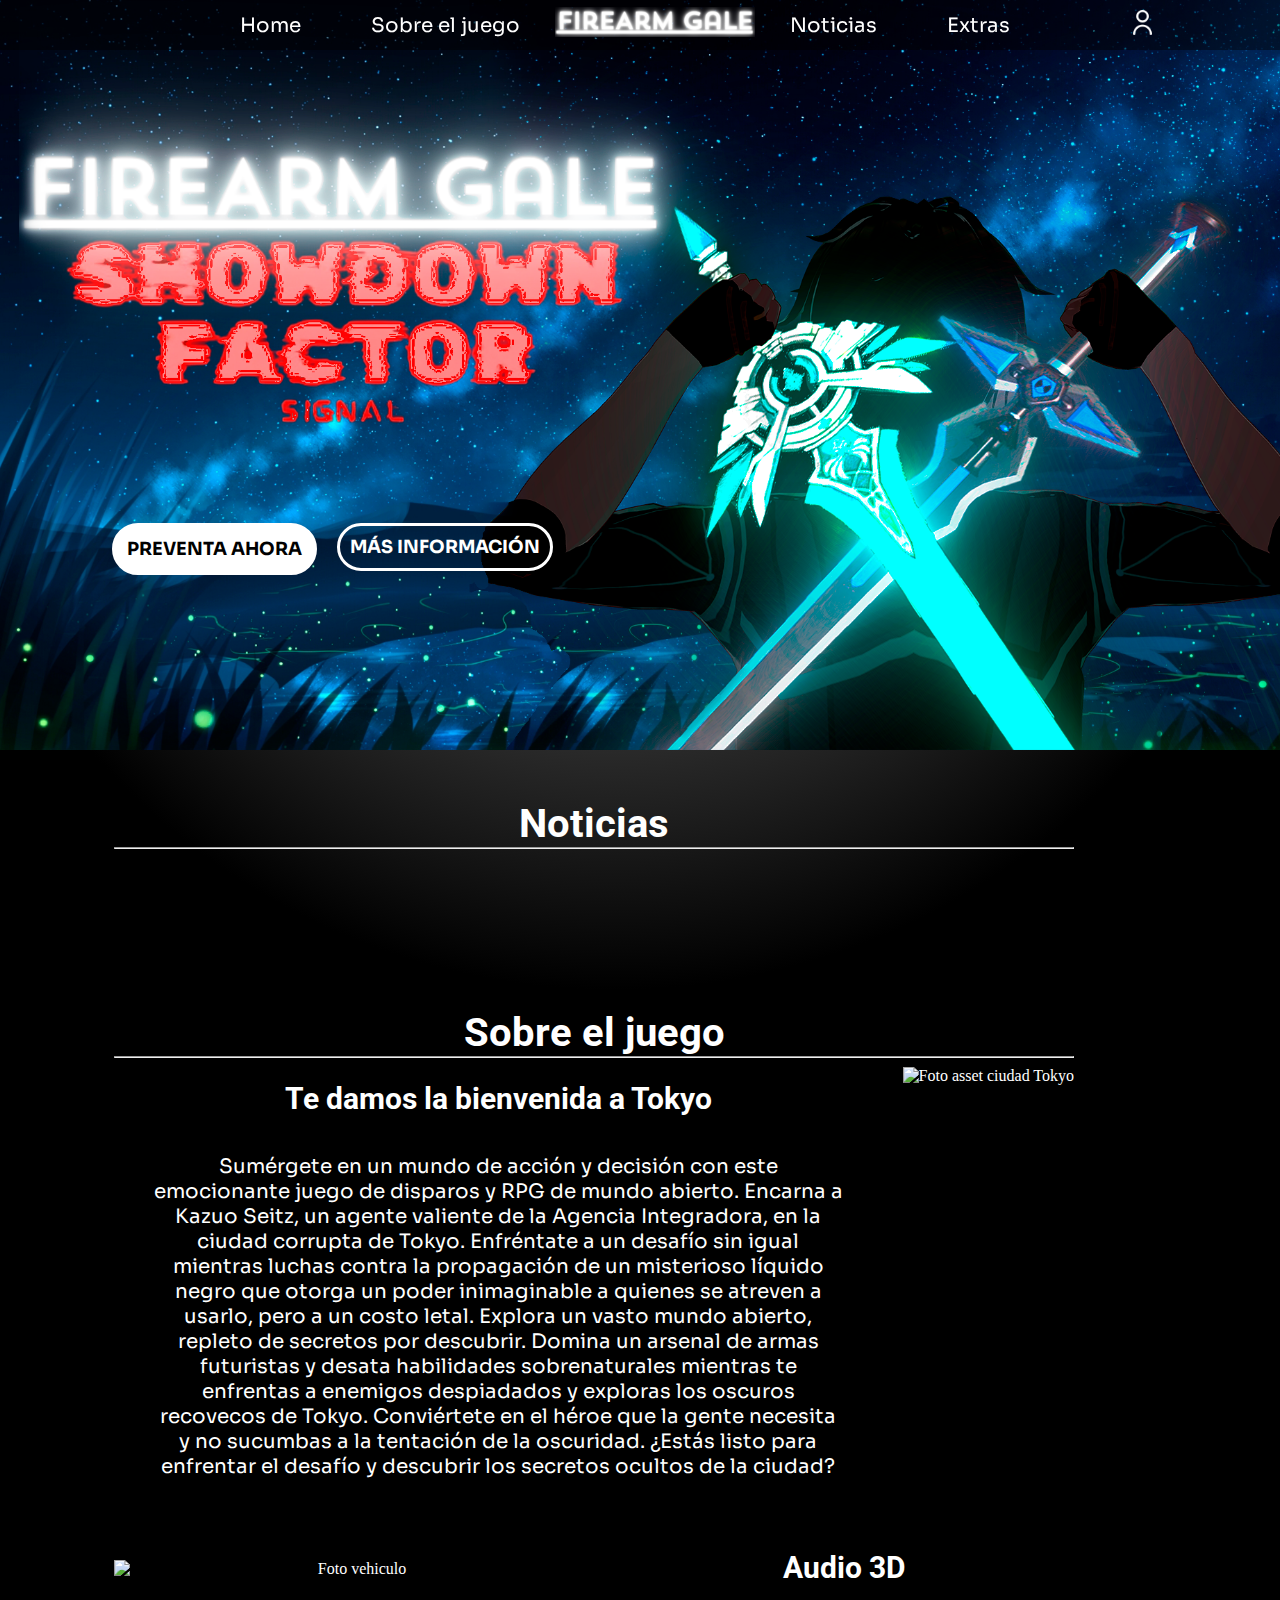
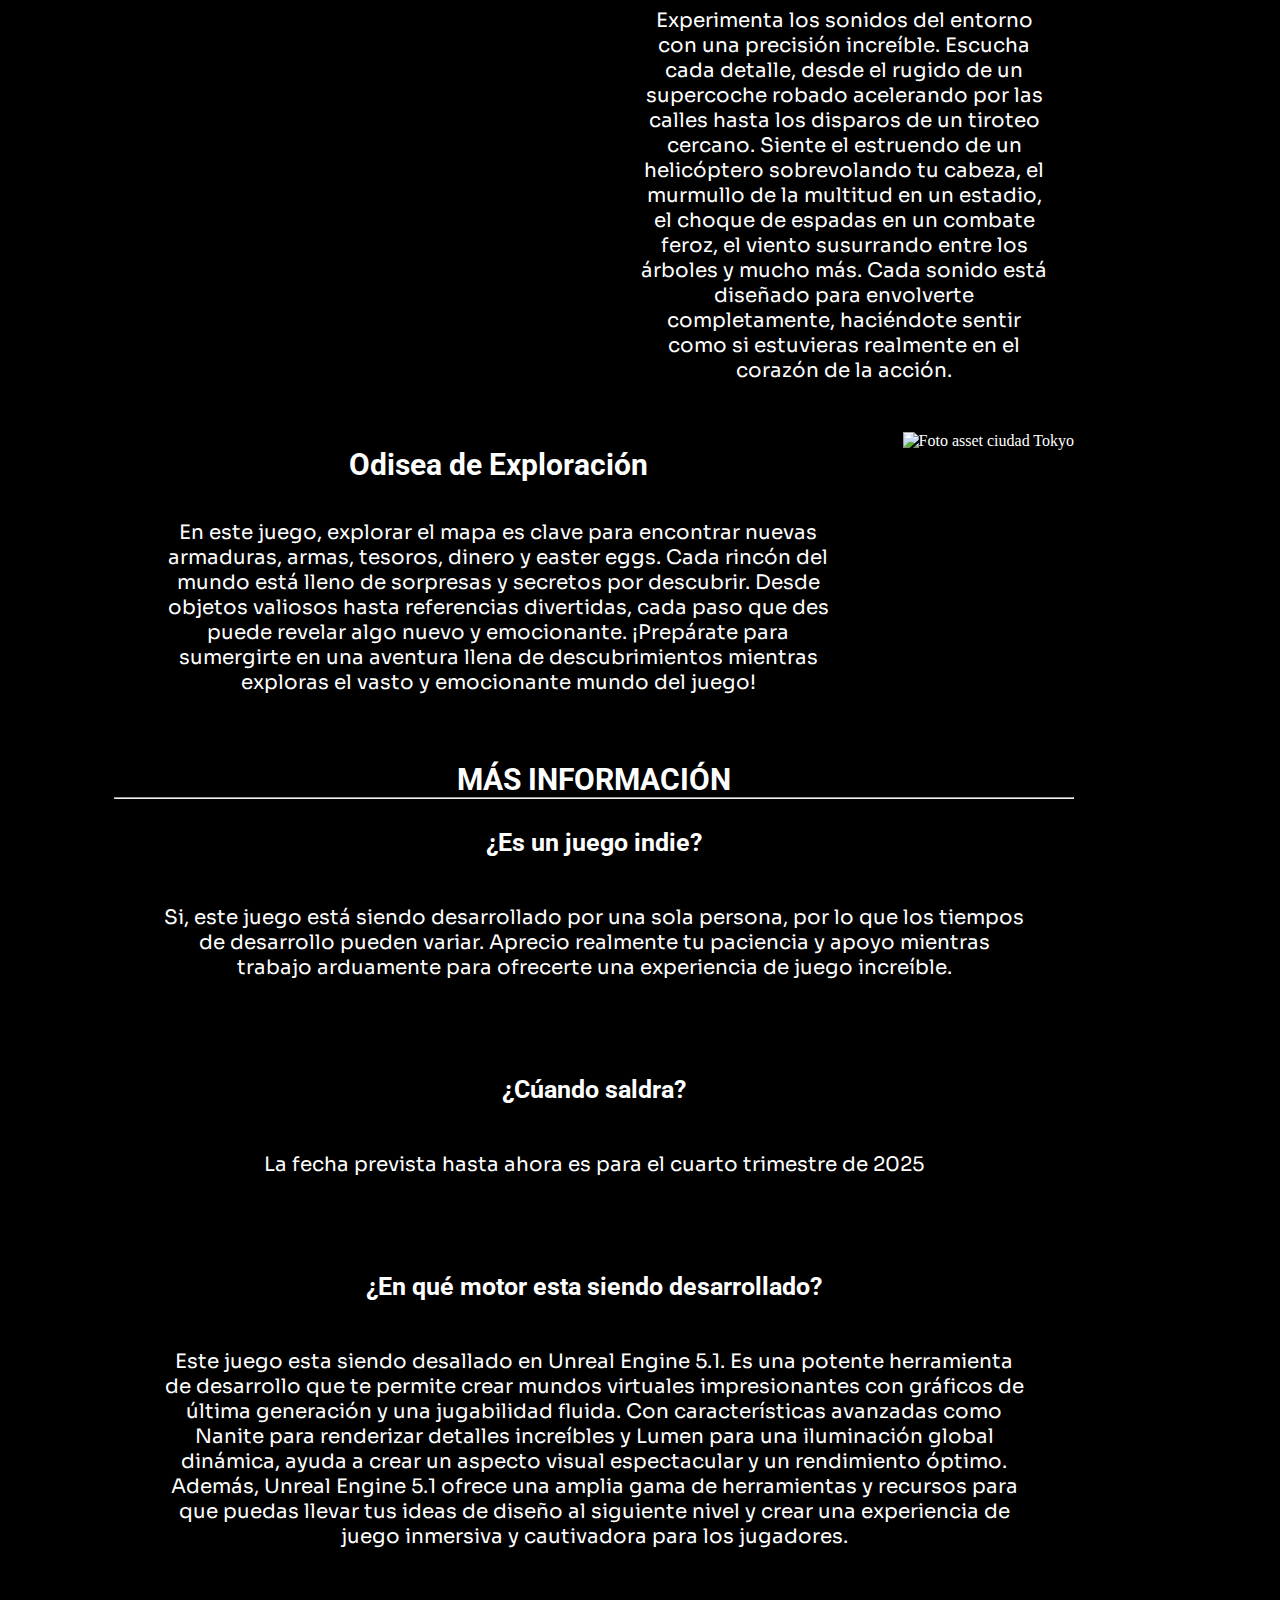
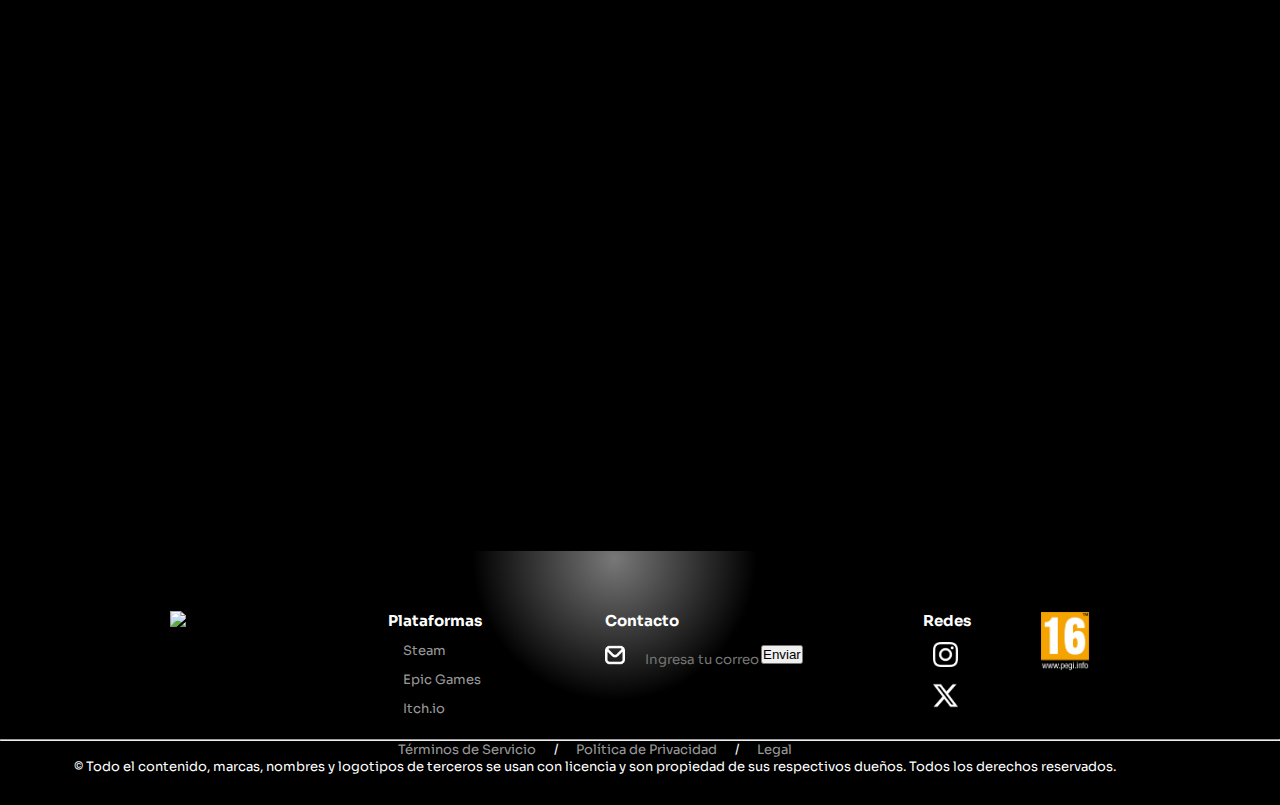
==== commit de91153a: "arreglo" ====
--- a/TP Proyecto propio/index.html
+++ b/TP Proyecto propio/index.html
@@ -34,15 +34,15 @@
                 <div id="contenedorNoticias">
                     <div class="borde">
                         <div class="area_noticia">
-                            <article class="tarjeta">
+                            <article class="tarjeta1">
                                 <img class="imagennoticia" src="/assets/images/a2.jpg" alt="">
                                 <div class="overlay">
                                     <h6 class ="fecha">Fecha: 18/06/2024</h6>
                                     <h4>PREVENTA ACTIVA</h4>
-                                    <p class="parrafonoticia">¡La preventa ya está activa! Al reservar, obtienes trajes (Para ti y para tu compañera) y emotes exclusivos que solo estarán disponibles en esta fase. Además, podrás jugar una semana antes del lanzamiento oficial del juego y disfrutar del modo online una semana antes que todos. ¡No te pierdas esta oportunidad única!</p>
+                                    <p class="parrafonoticia">¡La preventa ya está activa! Al reservar, obtienes trajes (Para ti y para tu compañera), emotes exclusivos que solo estarán disponibles en esta fase y podrás jugar una semana antes del lanzamiento oficial del juego</p>
                                 </div>
                             </article>
-                            <article class="tarjeta">
+                            <article class="tarjeta2">
                                 <img class="imagennoticia" src="https://dev.epicgames.com/community/api/documentation/image/meta_tag?path=en-us/uefn/launching-in-unreal-editor-for-fortnite&application_version=1.0" alt="">
                                 <div class="overlay">
                                     <h6 class ="fecha">Fecha: 15/01/2024</h6>
@@ -50,7 +50,7 @@
                                     <p class="parrafonoticia">Problema al Esconderse: Se solucionó un error que impedía apuntar y disparar mientras el personaje estaba escondido.</p>
                                 </div>
                             </article>
-                            <article class="tarjeta">
+                            <article class="tarjeta3">
                                 <img class="imagennoticia" src="https://dev.epicgames.com/community/api/documentation/image/meta_tag?path=en-us/uefn/launching-in-unreal-editor-for-fortnite&application_version=1.0" alt="">
                                 <div class="overlay">
                                     <h6 class ="fecha">Fecha: 15/01/2024</h6>
@@ -58,7 +58,7 @@
                                     <p class="parrafonoticia">Animaciones al Colgarse: Se corrigió un problema en las animaciones que ocurría cuando el personaje intentaba colgarse de una barra, asegurando que ahora se agarre correctamente.</p>
                                 </div>
                             </article>
-                            <article class="tarjeta">
+                            <article class="tarjeta4">
                                 <img class="imagennoticia" src="/assets/images/a1.jpg" alt="">
                                 <div class="overlay">
                                     <h6 class ="fecha">Fecha: 25/10/2023</h6>
--- a/TP Proyecto propio/style.css
+++ b/TP Proyecto propio/style.css
@@ -101,10 +101,6 @@
     font-family: "Roboto", sans-serif;
     margin-top: 3%;
     font-size: 25px;
-}
-
-#contenedorNoticias{
-    padding: 50px 0;
 }
 
 #navegacion {
@@ -162,6 +158,7 @@
     display: flex;
     justify-content: center;
     align-items: center;
+    padding: 50px 0;
 }
 
 #noticias, #About {
@@ -247,7 +244,7 @@
     margin-top: 50px;
 }
 
-.tarjeta {
+.tarjeta1 , .tarjeta2, .tarjeta3, .tarjeta4{
 	border-radius: 10px;
 	position: relative;
 	overflow: hidden;
@@ -263,7 +260,7 @@
 
 .parrafonoticia{
     color: white;
-    font-size: 20px;
+    font-size: 16px;
     font-family: "Sora", sans-serif;
     padding-top: 10px;
 }
@@ -645,3 +642,26 @@
 .container form #BotonPago:hover{
   background: #2ecc71;
 }
+
+
+/* tarjetas */
+
+.tarjeta1{
+    grid-column: 1;
+    grid-row: 1;
+}
+
+.tarjeta2{
+    grid-column: 2;
+    grid-row: 1;
+}
+
+.tarjeta3{
+    grid-column: 1;
+    grid-row: 2;
+}
+
+.tarjeta4{
+    grid-column: 2;
+    grid-row: 2;
+}
